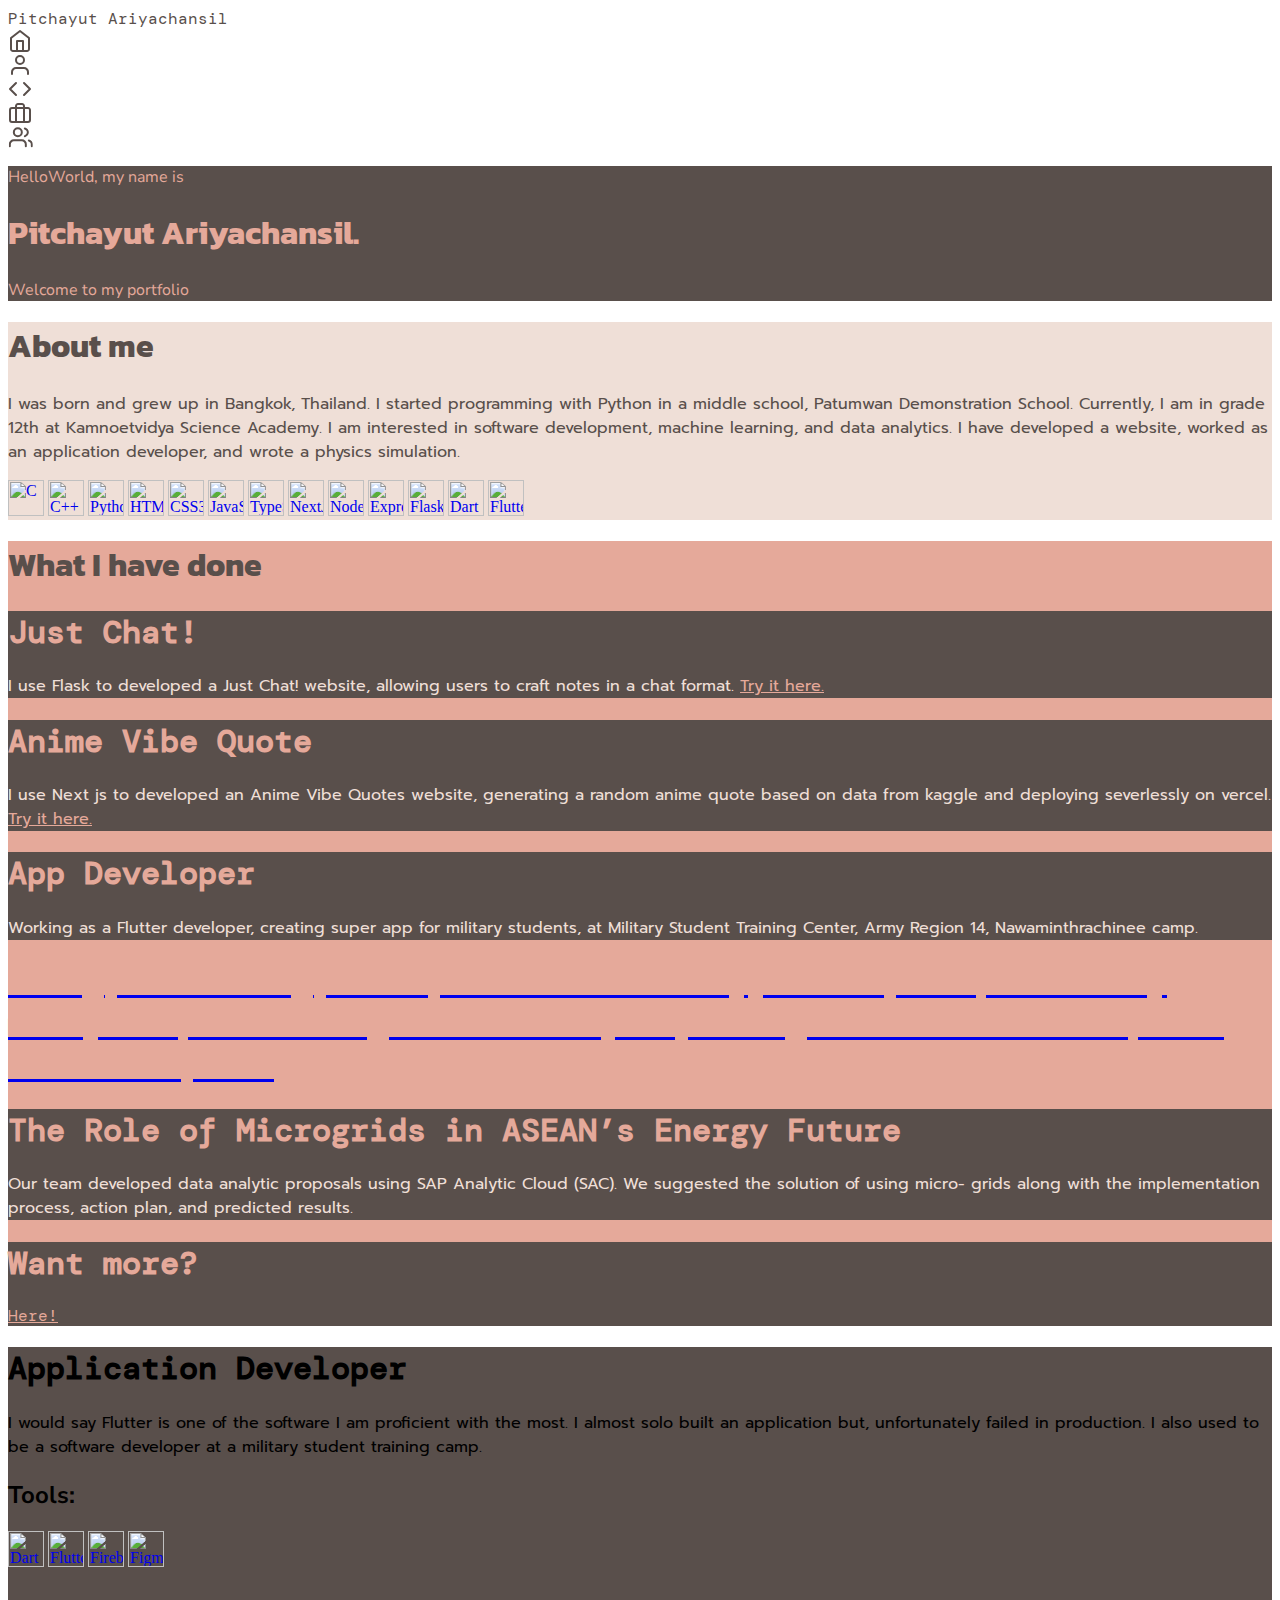
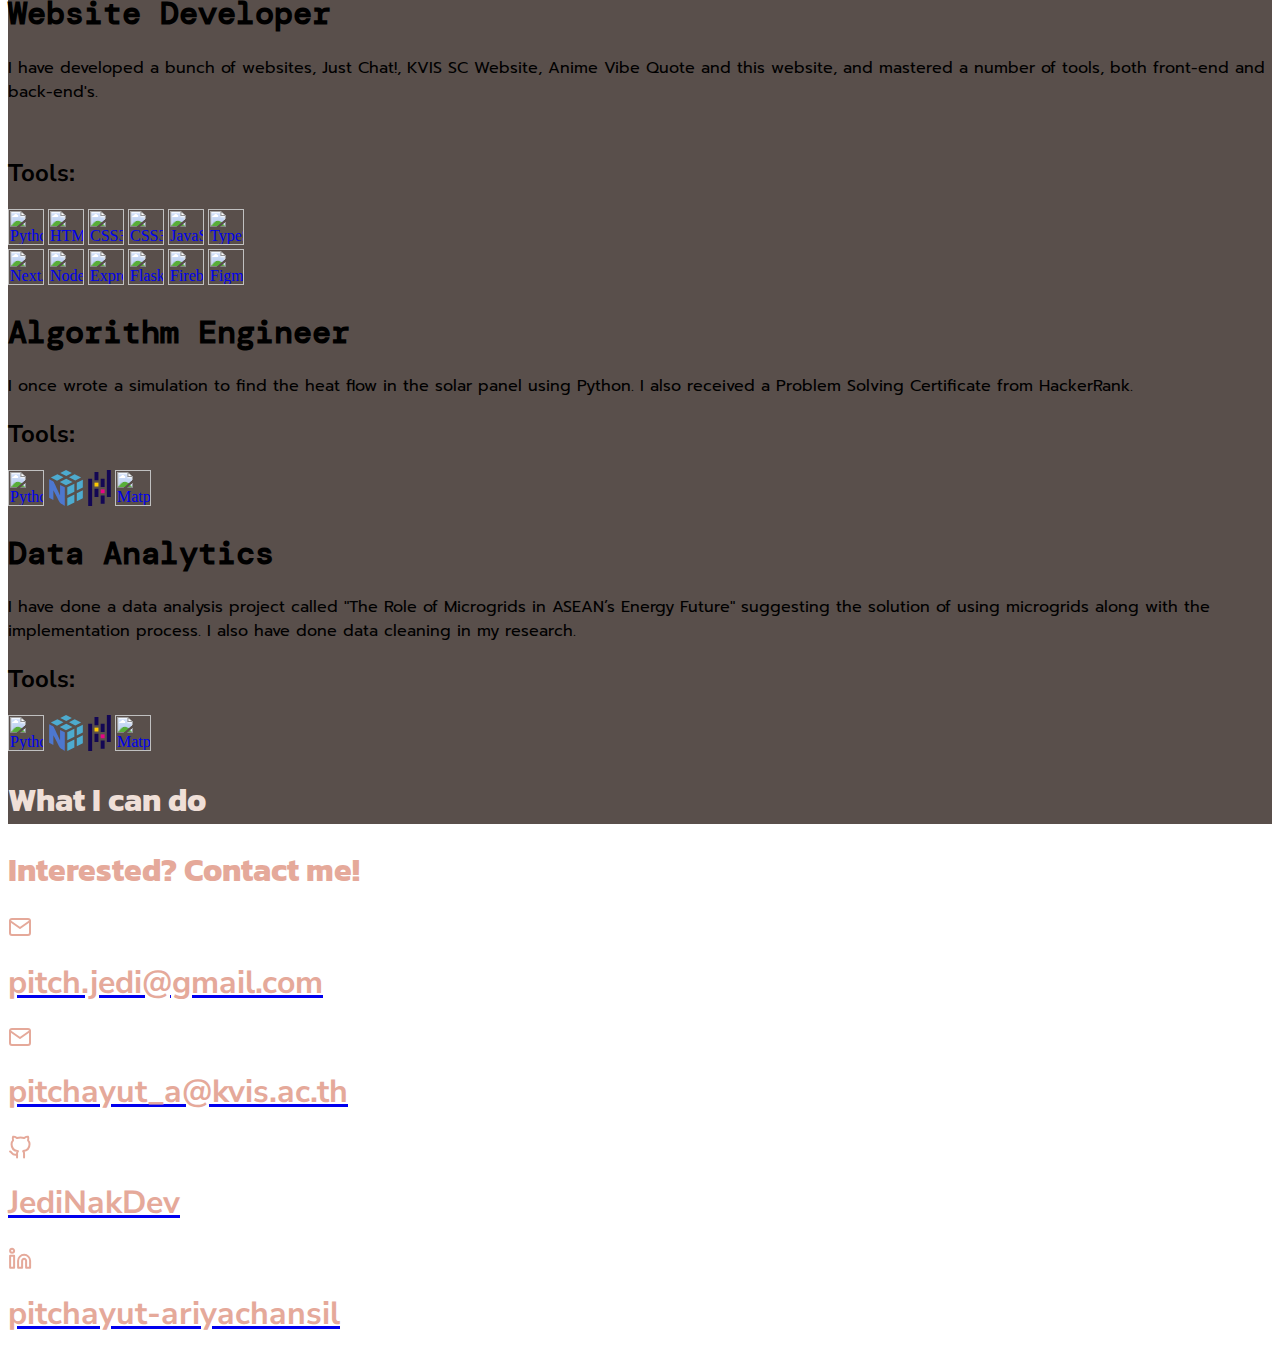
==== personal-website/index.html @ e21a5337 "Add Anime Vibe Quote website" ====
<html>
  <head>
    <meta charset="UTF-8" />
    <meta name="viewport" content="width=devide-width, initial-scale=1.0" />
    <link
      href="https://cdn.jsdelivr.net/npm/daisyui@2.6.0/dist/full.css"
      rel="stylesheet"
      type="text/css"
    />
    <script src="https://cdn.tailwindcss.com"></script>
    <link rel="preconnect" href="https://fonts.googleapis.com" />
    <link rel="preconnect" href="https://fonts.gstatic.com" crossorigin />
    <link
      href="https://fonts.googleapis.com/css2?family=DM+Mono&family=Kanit&family=Nunito+Sans:opsz@6..12&family=Prompt&display=swap"
      rel="stylesheet"
    />
    <style>
      .black {
        color: #594f4b;
      }

      .orange {
        color: #e5a99a;
      }

      .cream {
        color: #efdfd7;
      }

      .brown {
        color: #9d7058;
      }

      .lbrown {
        color: #c5977d;
      }

      .black-bg {
        background-color: #594f4b;
      }
      .cream-bg {
        background-color: #efdfd7;
      }

      .orange-bg {
        background-color: #e5a99a;
      }

      .brown-bg {
        background-color: #9d7058;
      }

      .lbrown-bg {
        background-color: #c5977d;
      }

      .font-dm-mono {
        font-family: "DM Mono", monospace;
        text-transform: none;
      }

      .font-kanit {
        font-family: "Kanit", sans-serif;
        text-transform: none;
      }

      .font-nunito-sans {
        font-family: "Nunito Sans", sans-serif;
        text-transform: none;
      }

      .font-prompt {
        font-family: "Prompt", sans-serif;
        text-transform: none;
      }
    </style>
    <title>Pitchayut Ariyachansil</title>
  </head>
  <body>
    <!-- Navbar -->
    <div class="navbar bg-white opacity-50 fixed z-50">
      <div class="flex-1">
        <a class="btn btn-ghost text-2xl sm:text-xl black font-dm-mono">
          Pitchayut Ariyachansil
        </a>
      </div>
      <div class="flex-none">
        <a class="btn btn-square btn-ghost" href="#home">
          <img src="public/svg/home.svg" alt="" />
        </a>
      </div>
      <div class="flex-none">
        <a class="btn btn-square btn-ghost" href="#about-me">
          <img src="public/svg/user.svg" alt="" />
        </a>
      </div>
      <div class="flex-none">
        <a class="btn btn-square btn-ghost" href="#what-i-have-done">
          <img src="public/svg/code.svg" alt="" />
        </a>
      </div>
      <div class="flex-none">
        <a class="btn btn-square btn-ghost" href="#what-i-can-do-for-you">
          <img src="public/svg/briefcase.svg" alt="" />
        </a>
      </div>
      <div class="flex-none">
        <a class="btn btn-square btn-ghost" href="#contact-me">
          <img src="public/svg/users.svg" alt="" />
        </a>
      </div>
    </div>

    <!-- Home -->
    <div
      class="w-full h-full black-bg flex justify-center items-center"
      id="home"
    >
      <div class="text-center flex flex-col items-start">
        <p class="text-3xl font-nunito-sans orange">HelloWorld, my name is</p>
        <h1 class="text-8xl font-kanit orange mb-4">Pitchayut Ariyachansil.</h1>
        <p class="text-3xl font-nunito-sans orange">Welcome to my portfolio</p>
      </div>
    </div>

    <!-- About me -->
    <div
      class="w-full h-full cream-bg flex justify-center items-center"
      id="about-me"
    >
      <div class="w-1/2"></div>
      <div class="text-center flex flex-col items-start w-1/2">
        <h1 class="text-8xl font-kanit black">About me</h1>
        <p class="text-lg font-prompt black text-justify mr-12 mb-4">
          I was born and grew up in Bangkok, Thailand. I started programming
          with Python in a middle school, Patumwan Demonstration School.
          Currently, I am in grade 12th at Kamnoetvidya Science Academy. I am
          interested in software development, machine learning, and data
          analytics. I have developed a website, worked as an application
          developer, and wrote a physics simulation.
        </p>
        <div class="flex">
          <!-- C -->
          <a
            href="https://docs.microsoft.com/en-us/cpp/?view=msvc-170"
            target="_blank"
            rel="noreferrer"
            class="mr-2"
            ><img
              src="https://raw.githubusercontent.com/danielcranney/readme-generator/main/public/icons/skills/c-colored.svg"
              width="36"
              height="36"
              alt="C"
          /></a>
          <!-- C++ -->
          <a
            href="https://docs.microsoft.com/en-us/cpp/?view=msvc-170"
            target="_blank"
            rel="noreferrer"
            class="mr-2"
            ><img
              src="https://raw.githubusercontent.com/danielcranney/readme-generator/main/public/icons/skills/cplusplus-colored.svg"
              width="36"
              height="36"
              alt="C++"
          /></a>
          <!-- Python -->
          <a
            href="https://www.python.org/"
            target="_blank"
            rel="noreferrer"
            class="mr-2"
            ><img
              src="https://raw.githubusercontent.com/danielcranney/readme-generator/main/public/icons/skills/python-colored.svg"
              width="36"
              height="36"
              alt="Python"
          /></a>
          <!-- HTML -->
          <a
            href="https://developer.mozilla.org/en-US/docs/Glossary/HTML5"
            target="_blank"
            rel="noreferrer"
            class="mr-2"
            ><img
              src="https://raw.githubusercontent.com/danielcranney/readme-generator/main/public/icons/skills/html5-colored.svg"
              width="36"
              height="36"
              alt="HTML5"
          /></a>
          <!-- CSS -->
          <a
            href="https://www.w3.org/TR/CSS/#css"
            target="_blank"
            rel="noreferrer"
            class="mr-2"
            ><img
              src="https://raw.githubusercontent.com/danielcranney/readme-generator/main/public/icons/skills/css3-colored.svg"
              width="36"
              height="36"
              alt="CSS3"
          /></a>
          <!-- Javascript -->
          <a
            href="https://developer.mozilla.org/en-US/docs/Web/JavaScript"
            target="_blank"
            rel="noreferrer"
            class="mr-2"
            ><img
              src="https://raw.githubusercontent.com/danielcranney/readme-generator/main/public/icons/skills/javascript.svg"
              width="36"
              height="36"
              alt="JavaScript"
          /></a>
          <!-- Typescript -->
          <a
            href="https://www.typescriptlang.org/"
            target="_blank"
            rel="noreferrer"
            class="mr-2"
            ><img
              src="https://raw.githubusercontent.com/danielcranney/readme-generator/main/public/icons/skills/typescript-colored.svg"
              width="36"
              height="36"
              alt="TypeScript"
          /></a>
          <!-- Next JS -->
          <a
            href="https://nextjs.org/docs"
            target="_blank"
            rel="noreferrer"
            class="mr-2"
            ><img
              src="https://raw.githubusercontent.com/danielcranney/readme-generator/main/public/icons/skills/nextjs-colored.svg"
              width="36"
              height="36"
              alt="NextJs"
          /></a>
          <!-- Node JS -->
          <a
            href="https://nodejs.org/en/"
            target="_blank"
            rel="noreferrer"
            class="mr-2"
            ><img
              src="https://raw.githubusercontent.com/danielcranney/readme-generator/main/public/icons/skills/nodejs-colored.svg"
              width="36"
              height="36"
              alt="NodeJS"
          /></a>
          <!-- Express -->
          <a
            href="https://expressjs.com/"
            target="_blank"
            rel="noreferrer"
            class="mr-2"
            ><img
              src="https://raw.githubusercontent.com/danielcranney/readme-generator/main/public/icons/skills/express-colored.svg"
              width="36"
              height="36"
              alt="Express"
          /></a>
          <!-- Flask -->
          <a
            href="https://flask.palletsprojects.com/en/2.0.x/"
            target="_blank"
            rel="noreferrer"
            class="mr-2"
            ><img
              src="https://raw.githubusercontent.com/danielcranney/readme-generator/main/public/icons/skills/flask-colored.svg"
              width="36"
              height="36"
              alt="Flask"
          /></a>
          <!-- Dart -->
          <a
            href="https://dart.dev/"
            target="_blank"
            rel="noreferrer"
            class="mr-2"
            ><img
              src="https://raw.githubusercontent.com/danielcranney/readme-generator/main/public/icons/skills/dart-colored.svg"
              width="36"
              height="36"
              alt="Dart"
          /></a>
          <!-- Flutter -->
          <a
            href="https://flutter.dev/"
            target="_blank"
            rel="noreferrer"
            class="mr-2"
            ><img
              src="https://raw.githubusercontent.com/danielcranney/readme-generator/main/public/icons/skills/flutter-colored.svg"
              width="36"
              height="36"
              alt="Flutter"
          /></a>
        </div>
      </div>
    </div>

    <!-- What I have done -->
    <div class="w-full h-full orange-bg flex flex-col" id="what-i-have-done">
      <h1 class="text-8xl font-kanit black ml-8 mt-14">What I have done</h1>
      <div
        class="w-full h-full p-16 grid grid-cols-3 gap-8 justify-center items-center"
      >
        <!-- Just Chat! -->
        <div
          class="h-full rounded-3xl black-bg flex flex-col items-center px-8"
        >
          <h1 class="text-center font-dm-mono text-4xl orange mt-8">
            Just Chat!
          </h1>
          <p class="text-based text-justify font-prompt mt-4 cream">
            I use Flask to developed a Just Chat! website, allowing users to
            craft notes in a chat format.
            <a
              href="http://justchat.pythonanywhere.com/"
              class="orange underline underline-offset-2"
              target="_blank"
              >Try it here.</a
            >
          </p>
        </div>
        <!--
        KVIS SC Website
        <div
          class="h-full rounded-3xl black-bg flex flex-col items-center px-8"
        >
          <h1 class="text-center font-dm-mono text-4xl orange mt-8">
            KVIS SC Website
          </h1>
          <p class="text-based text-justify font-prompt mt-4 cream">
            I use Express js to developed a KVIS SC website, providing event
            informations, news, useful links and allowing students to add a
            comment in comment box.
            <a
              href="https://github.com/JediNakDev/KvisStudentCommittee"
              class="orange underline underline-offset-2"
              target="_blank"
              >Find out more.</a
            >
          </p>
        </div>
        -->
        <div
          class="h-full rounded-3xl black-bg flex flex-col items-center px-8"
        >
          <h1 class="text-center font-dm-mono text-4xl orange mt-8">
            Anime Vibe Quote
          </h1>
          <p class="text-based text-justify font-prompt mt-4 cream">
            I use Next js to developed an Anime Vibe Quotes website, generating
            a random anime quote based on data from kaggle and deploying
            severlessly on vercel.
            <a
              href="https://anime-vibe-quotes.vercel.app/"
              class="orange underline underline-offset-2"
              target="_blank"
              >Try it here.</a
            >
          </p>
        </div>
        <!-- App Developer -->
        <div
          class="h-full rounded-3xl black-bg flex flex-col items-center px-8"
        >
          <h1 class="text-center font-dm-mono text-4xl orange mt-8">
            App Developer
          </h1>
          <p class="text-based text-justify font-prompt mt-4 cream">
            Working as a Flutter developer, creating super app for military
            students, at Military Student Training Center, Army Region 14,
            Nawaminthrachinee camp.
          </p>
        </div>
        <!-- Energy and exergy analysis with... -->
        <a
          href="https://iopscience.iop.org/article/10.1088/1742-6596/2653/1/012038/pdf"
          target="_blank"
          class="btn h-full rounded-3xl black-bg flex flex-col justify-center items-center px-8"
          id="researchbtn"
        >
          <h1 class="text-center font-dm-mono text-xl orange">
            Energy and exergy analysis with cost-efficiency comparison of
            modified phase change material (PCM) integrated with solar panel
            thermal system
          </h1>
        </a>
        <!-- The Role of Microgrids in ASEAN’s Energy Future -->
        <div
          class="h-full rounded-3xl black-bg flex flex-col items-center px-8"
        >
          <h1 class="text-center font-dm-mono text-2xl orange mt-8">
            The Role of Microgrids in ASEAN’s Energy Future
          </h1>
          <p class="text-based text-justify font-prompt mt-4 cream">
            Our team developed data analytic proposals using SAP Analytic Cloud
            (SAC). We suggested the solution of using micro- grids along with
            the implementation process, action plan, and predicted results.
          </p>
        </div>
        <!-- More... -->
        <div
          class="h-full rounded-3xl black-bg flex flex-col justify-center items-center px-8"
          id="morebtn"
        >
          <h1 class="text-center font-dm-mono text-4xl orange">Want more?</h1>
          <a
            class="btn btn-ghost text-center font-dm-mono text-2xl orange underline underline-offset-2"
            href="https://www.overleaf.com/project/651d923630bae4cd17b83c83"
            target="_blank"
            >Here!</a
          >
        </div>
        <!-- 
        Dialog
        <dialog
          class="w-3/4 m-auto cream-bg rounded-3xl p-8"
          id="researchmodal"
        >
          <button
            class="btn btn-ghost absolute top-4 right-4 black rounded-full"
            id="researchclose"
          >
            <svg
              xmlns="http://www.w3.org/2000/svg"
              class="h-6 w-6"
              fill="none"
              viewBox="0 0 24 24"
              stroke="currentColor"
            >
              <path
                stroke-linecap="round"
                stroke-linejoin="round"
                stroke-width="2"
                d="M6 18L18 6M6 6l12 12"
              />
            </svg>
          </button>
          <h1 class="text-6xl font-nunito-sans mt-12 orange black-bg mr-4">
            Energy and exergy analysis
          </h1>
          <h2 class="text-4xl font-nunito-sans black">
            with cost-efficiency comparison of modified phase change material
            (PCM) integrated with solar panel thermal system
          </h2>
          <ul class="mt-8">
            <li class="text-2xl font-prompt black">
              -> Oral presented at the 18th Siam Physics Congress (SPC2023)
            </li>
            <li class="text-2xl font-prompt black">
              -> Publish in the Journal of Physics: Conference Series (JPCS).
            </li>
          </ul>
          <p class="text-2xl text-justify font-prompt mr-6 black">
            This study explores the use of Phase Change Materials (PCM) in solar
            panels to improve their efficiency and cost-effectiveness. By
            integrating PCMs, temperature fluctuations are minimized, optimizing
            power generation. The research involves modeling, simulations, and
            energy analysis of various PCMs like Paraffin wax and Sodium acetate
            trihydrate. Temperature and light intensity data are collected in
            Rayong province, and numerical methods are used to determine
            temperature values of each layer. The study shows that
            PCM-integrated solar panels can generate up to 11.1% more power with
            increased cost-efficiency.
          </p>
        </dialog>

        Script
        <script>
          const researchbtn = document.getElementById("researchbtn");
          const researchclose = document.getElementById("researchclose");
          const researchmodal = document.getElementById("researchmodal");

          researchbtn.addEventListener("click", () => {
            researchmodal.showModal();
          });
          researchclose.addEventListener("click", () => {
            researchmodal.close();
          });
        </script>
        -->
      </div>
    </div>
    <!-- What I can do for you -->
    <div class="w-full h-full black-bg" id="what-i-can-do-for-you">
      <div class="w-full h-full grid grid-cols-2">
        <div class="w-full h-full grid grid-cols-2">
          <div class="pt-20">
            <h1 class="text-4xl font-dm-mono mx-4">Application Developer</h1>
            <p class="text-sm text-justify pt-4 font-prompt mx-4">
              I would say Flutter is one of the software I am proficient with
              the most. I almost solo built an application but, unfortunately
              failed in production. I also used to be a software developer at a
              military student training camp.
            </p>
            <h2 class="text-2xl pt-4 pb-2 font-nunito-sans mx-4">Tools:</h2>
            <div class="flex mx-4">
              <!-- Dart -->
              <a
                href="https://dart.dev/"
                target="_blank"
                rel="noreferrer"
                class="mr-2"
                ><img
                  src="https://raw.githubusercontent.com/danielcranney/readme-generator/main/public/icons/skills/dart-colored.svg"
                  width="36"
                  height="36"
                  alt="Dart"
              /></a>
              <!-- Flutter -->
              <a
                href="https://flutter.dev/"
                target="_blank"
                rel="noreferrer"
                class="mr-2"
                ><img
                  src="https://raw.githubusercontent.com/danielcranney/readme-generator/main/public/icons/skills/flutter-colored.svg"
                  width="36"
                  height="36"
                  alt="Flutter"
              /></a>
              <!-- Firebase -->
              <a
                href="https://firebase.google.com/"
                target="_blank"
                rel="noreferrer"
                class="mr-2"
                ><img
                  src="https://raw.githubusercontent.com/danielcranney/readme-generator/main/public/icons/skills/firebase-colored.svg"
                  width="36"
                  height="36"
                  alt="Firebase"
              /></a>
              <!-- Figma -->
              <a
                href="https://www.figma.com/"
                target="_blank"
                rel="noreferrer"
                class="mr-2"
                ><img
                  src="https://raw.githubusercontent.com/danielcranney/readme-generator/main/public/icons/skills/figma-colored.svg"
                  width="36"
                  height="36"
                  alt="Figma"
              /></a>
            </div>
          </div>
          <div class="pt-20">
            <h1 class="text-4xl font-dm-mono mx-4">Website Developer</h1>
            <p class="text-sm text-justify pt-4 font-prompt mx-4">
              I have developed a bunch of websites, Just Chat!, KVIS SC Website,
              Anime Vibe Quote and this website, and mastered a number of tools,
              both front-end and back-end's.
            </p>
            <br />
            <h2 class="text-2xl pt-4 pb-2 font-nunito-sans mx-4">Tools:</h2>
            <div class="flex mx-4">
              <!-- Python -->
              <a
                href="https://www.python.org/"
                target="_blank"
                rel="noreferrer"
                class="mr-2"
                ><img
                  src="https://raw.githubusercontent.com/danielcranney/readme-generator/main/public/icons/skills/python-colored.svg"
                  width="36"
                  height="36"
                  alt="Python"
              /></a>
              <!-- HTML -->
              <a
                href="https://developer.mozilla.org/en-US/docs/Glossary/HTML5"
                target="_blank"
                rel="noreferrer"
                class="mr-2"
                ><img
                  src="https://raw.githubusercontent.com/danielcranney/readme-generator/main/public/icons/skills/html5-colored.svg"
                  width="36"
                  height="36"
                  alt="HTML5"
              /></a>
              <!-- CSS -->
              <a
                href="https://www.w3.org/TR/CSS/#css"
                target="_blank"
                rel="noreferrer"
                class="mr-2"
                ><img
                  src="https://raw.githubusercontent.com/danielcranney/readme-generator/main/public/icons/skills/css3-colored.svg"
                  width="36"
                  height="36"
                  alt="CSS3"
              /></a>
              <a
                href="https://www.w3.org/TR/CSS/#css"
                target="_blank"
                rel="noreferrer"
                class="mr-2"
                ><img
                  src="https://raw.githubusercontent.com/danielcranney/readme-generator/main/public/icons/skills/tailwindcss-colored.svg"
                  width="36"
                  height="36"
                  alt="CSS3"
              /></a>
              <!-- Javascript -->
              <a
                href="https://developer.mozilla.org/en-US/docs/Web/JavaScript"
                target="_blank"
                rel="noreferrer"
                class="mr-2"
                ><img
                  src="https://raw.githubusercontent.com/danielcranney/readme-generator/main/public/icons/skills/javascript-colored.svg"
                  width="36"
                  height="36"
                  alt="JavaScript"
              /></a>
              <!-- Typescript -->
              <a
                href="https://www.typescriptlang.org/"
                target="_blank"
                rel="noreferrer"
                class="mr-2"
                ><img
                  src="https://raw.githubusercontent.com/danielcranney/readme-generator/main/public/icons/skills/typescript-colored.svg"
                  width="36"
                  height="36"
                  alt="TypeScript"
              /></a>
            </div>
            <div class="flex mx-4 mt-2">
              <!-- Next JS -->
              <a
                href="https://nextjs.org/docs"
                target="_blank"
                rel="noreferrer"
                class="mr-2"
                ><img
                  src="https://raw.githubusercontent.com/danielcranney/readme-generator/main/public/icons/skills/nextjs-colored-dark.svg"
                  width="36"
                  height="36"
                  alt="NextJs"
              /></a>
              <!-- Node JS -->
              <a
                href="https://nodejs.org/en/"
                target="_blank"
                rel="noreferrer"
                class="mr-2"
                ><img
                  src="https://raw.githubusercontent.com/danielcranney/readme-generator/main/public/icons/skills/nodejs-colored.svg"
                  width="36"
                  height="36"
                  alt="NodeJS"
              /></a>
              <!-- Express -->
              <a
                href="https://expressjs.com/"
                target="_blank"
                rel="noreferrer"
                class="mr-2"
                ><img
                  src="https://raw.githubusercontent.com/danielcranney/readme-generator/main/public/icons/skills/express-colored-dark.svg"
                  width="36"
                  height="36"
                  alt="Express"
              /></a>
              <!-- Flask -->
              <a
                href="https://flask.palletsprojects.com/en/2.0.x/"
                target="_blank"
                rel="noreferrer"
                class="mr-2"
                ><img
                  src="https://raw.githubusercontent.com/danielcranney/readme-generator/main/public/icons/skills/flask-colored-dark.svg"
                  width="36"
                  height="36"
                  alt="Flask"
              /></a>
              <!-- Firebase -->
              <a
                href="https://firebase.google.com/"
                target="_blank"
                rel="noreferrer"
                class="mr-2"
                ><img
                  src="https://raw.githubusercontent.com/danielcranney/readme-generator/main/public/icons/skills/firebase-colored.svg"
                  width="36"
                  height="36"
                  alt="Firebase"
              /></a>
              <!-- Figma -->
              <a
                href="https://www.figma.com/"
                target="_blank"
                rel="noreferrer"
                class="mr-2"
                ><img
                  src="https://raw.githubusercontent.com/danielcranney/readme-generator/main/public/icons/skills/figma-colored.svg"
                  width="36"
                  height="36"
                  alt="Figma"
              /></a>
            </div>
          </div>
          <div>
            <h1 class="text-4xl font-dm-mono mx-4">Algorithm Engineer</h1>
            <p class="text-sm text-justify pt-4 font-prompt mx-4">
              I once wrote a simulation to find the heat flow in the solar panel
              using Python. I also received a Problem Solving Certificate from
              HackerRank.
            </p>
            <h2 class="text-2xl pt-4 pb-2 font-nunito-sans mx-4">Tools:</h2>
            <div class="flex mx-4">
              <!-- Python -->
              <a
                href="https://www.python.org/"
                target="_blank"
                rel="noreferrer"
                class="mr-2"
                ><img
                  src="https://raw.githubusercontent.com/danielcranney/readme-generator/main/public/icons/skills/python-colored.svg"
                  width="36"
                  height="36"
                  alt="Python"
              /></a>
              <!-- NumPy -->
              <a
                href="https://numpy.org/doc/stable/"
                target="_blank"
                rel="noreferrer"
                class="mr-2"
                ><img
                  src="public/svg/numpy.svg"
                  width="36"
                  height="36"
                  alt="NumPy"
              /></a>
              <!-- Pandas -->
              <a
                href="https://pandas.pydata.org/docs/"
                target="_blank"
                rel="noreferrer"
                class="ml-1 mr-3"
                ><img
                  src="public/svg/pandas.svg"
                  width="23"
                  height="36"
                  alt="Pandas"
              /></a>
              <!-- Matplotlib -->
              <a
                href="https://matplotlib.org/stable/index.html"
                target="_blank"
                rel="noreferrer"
                class="mr-2"
                ><img
                  src="https://upload.wikimedia.org/wikipedia/commons/8/84/Matplotlib_icon.svg"
                  width="36"
                  height="36"
                  alt="Matplotlib"
              /></a>
            </div>
          </div>
          <div>
            <h1 class="text-4xl font-dm-mono mx-4">Data Analytics</h1>
            <p class="text-sm text-justify pt-4 font-prompt mx-4">
              I have done a data analysis project called "The Role of Microgrids
              in ASEAN’s Energy Future" suggesting the solution of using
              microgrids along with the implementation process. I also have done
              data cleaning in my research.
            </p>
            <h2 class="text-2xl pt-4 pb-2 font-nunito-sans mx-4">Tools:</h2>
            <div class="flex mx-4">
              <!-- Python -->
              <a
                href="https://www.python.org/"
                target="_blank"
                rel="noreferrer"
                class="mr-2"
                ><img
                  src="https://raw.githubusercontent.com/danielcranney/readme-generator/main/public/icons/skills/python-colored.svg"
                  width="36"
                  height="36"
                  alt="Python"
              /></a>
              <!-- NumPy -->
              <a
                href="https://numpy.org/doc/stable/"
                target="_blank"
                rel="noreferrer"
                class="mr-2"
                ><img
                  src="public/svg/numpy.svg"
                  width="36"
                  height="36"
                  alt="NumPy"
              /></a>
              <!-- Pandas -->
              <a
                href="https://pandas.pydata.org/docs/"
                target="_blank"
                rel="noreferrer"
                class="ml-1 mr-3"
                ><img
                  src="public/svg/pandas.svg"
                  width="23"
                  height="36"
                  alt="Pandas"
              /></a>
              <!-- Matplotlib -->
              <a
                href="https://matplotlib.org/stable/index.html"
                target="_blank"
                rel="noreferrer"
                class="mr-2"
                ><img
                  src="https://upload.wikimedia.org/wikipedia/commons/8/84/Matplotlib_icon.svg"
                  width="36"
                  height="36"
                  alt="Matplotlib"
              /></a>
            </div>
          </div>
        </div>
        <h1 class="text-8xl font-kanit cream mt-14">What I can do</h1>
      </div>
    </div>
    <!-- Contact me -->
    <div class="w-full bg-black flex flex-col items-center" id="contact-me">
      <h1 class="text-8xl font-kanit orange mb-8 mt-4">
        Interested? Contact me!
      </h1>
      <!-- <form
        class="form-control flex justify-center items-center w-full m-4 mt-14"
      >
        <div class="flex w-4/5">
          <input
            type="text"
            class="input input-bordered w-4/5 black-bg font-nunito-sans text-xl cream"
            placeholder="Name"
          />
          <div class="w-6"></div>
          <input
            type="email"
            class="input input-bordered w-4/5 black-bg font-nunito-sans text-xl cream"
            placeholder="Email"
          />
        </div>

        <input
          type="text"
          class="input input-bordered w-4/5 m-4 black-bg font-nunito-sans text-xl cream"
          placeholder="Subject"
        />

        <textarea
          name=""
          id=""
          cols="30"
          rows="5"
          class="textarea textarea-bordered w-4/5 black-bg font-nunito-sans text-xl cream"
          placeholder="Message"
        ></textarea>
        <button
          type="submit"
          class="w-1/5 black-bg font-nunito-sans text-xl orange mt-4"
        >
          <h1 class="black-bg p-4 rounded-3xl hover:bg-black">Send Message</h1>
        </button>
      </form>
      <h1
        class="w-4/5 text-center text-8xl black font-prompt flex justify-center items-center mt-6"
      >
        <div class="absolute w-4/5 h-4 black-bg z-0 rounded-full"></div>
        <div class="orange-bg px-4 z-10">OR</div>
      </h1> -->
      <div
        class="grid grid-cols-4 justify-center items-center w-full h-full mb-8"
      >
        <a
          class="btn btn-square btn-ghost w-full flex justify-start items-center px-4"
          href="mailto:pitch.jedi@gmail.com"
        >
          <img
            src="public/svg/mail-orange.svg"
            alt=""
            class="mx-2 w-10 svg-orange"
          />
          <h1 class="font-nunito-sans text-2xl orange my-2">
            pitch.jedi@gmail.com
          </h1>
        </a>
        <a
          class="btn btn-square btn-ghost w-full flex justify-start items-center px-4"
          href="mailto:pitchayut_a@kvis.ac.th"
        >
          <img src="public/svg/mail-orange.svg" alt="" class="mx-2 w-10" />
          <h1 class="font-nunito-sans text-2xl orange my-2">
            pitchayut_a@kvis.ac.th
          </h1>
        </a>

        <a
          class="btn btn-square btn-ghost w-full flex justify-start items-center px-4"
          href="https://github.com/JediNakDev"
        >
          <img src="public/svg/github-orange.svg" alt="" class="mx-2 w-10" />
          <h1 class="font-nunito-sans text-2xl orange my-2">JediNakDev</h1>
        </a>

        <a
          class="btn btn-square btn-ghost w-full flex justify-start items-center px-4"
          href="https://www.linkedin.com/in/pitchayut-ariyachansil/"
        >
          <img src="public/svg/linkedin-orange.svg" alt="" class="mx-2 w-10" />
          <h1 class="font-nunito-sans text-2xl orange my-2">
            pitchayut-ariyachansil
          </h1>
        </a>
      </div>
    </div>
  </body>
</html>
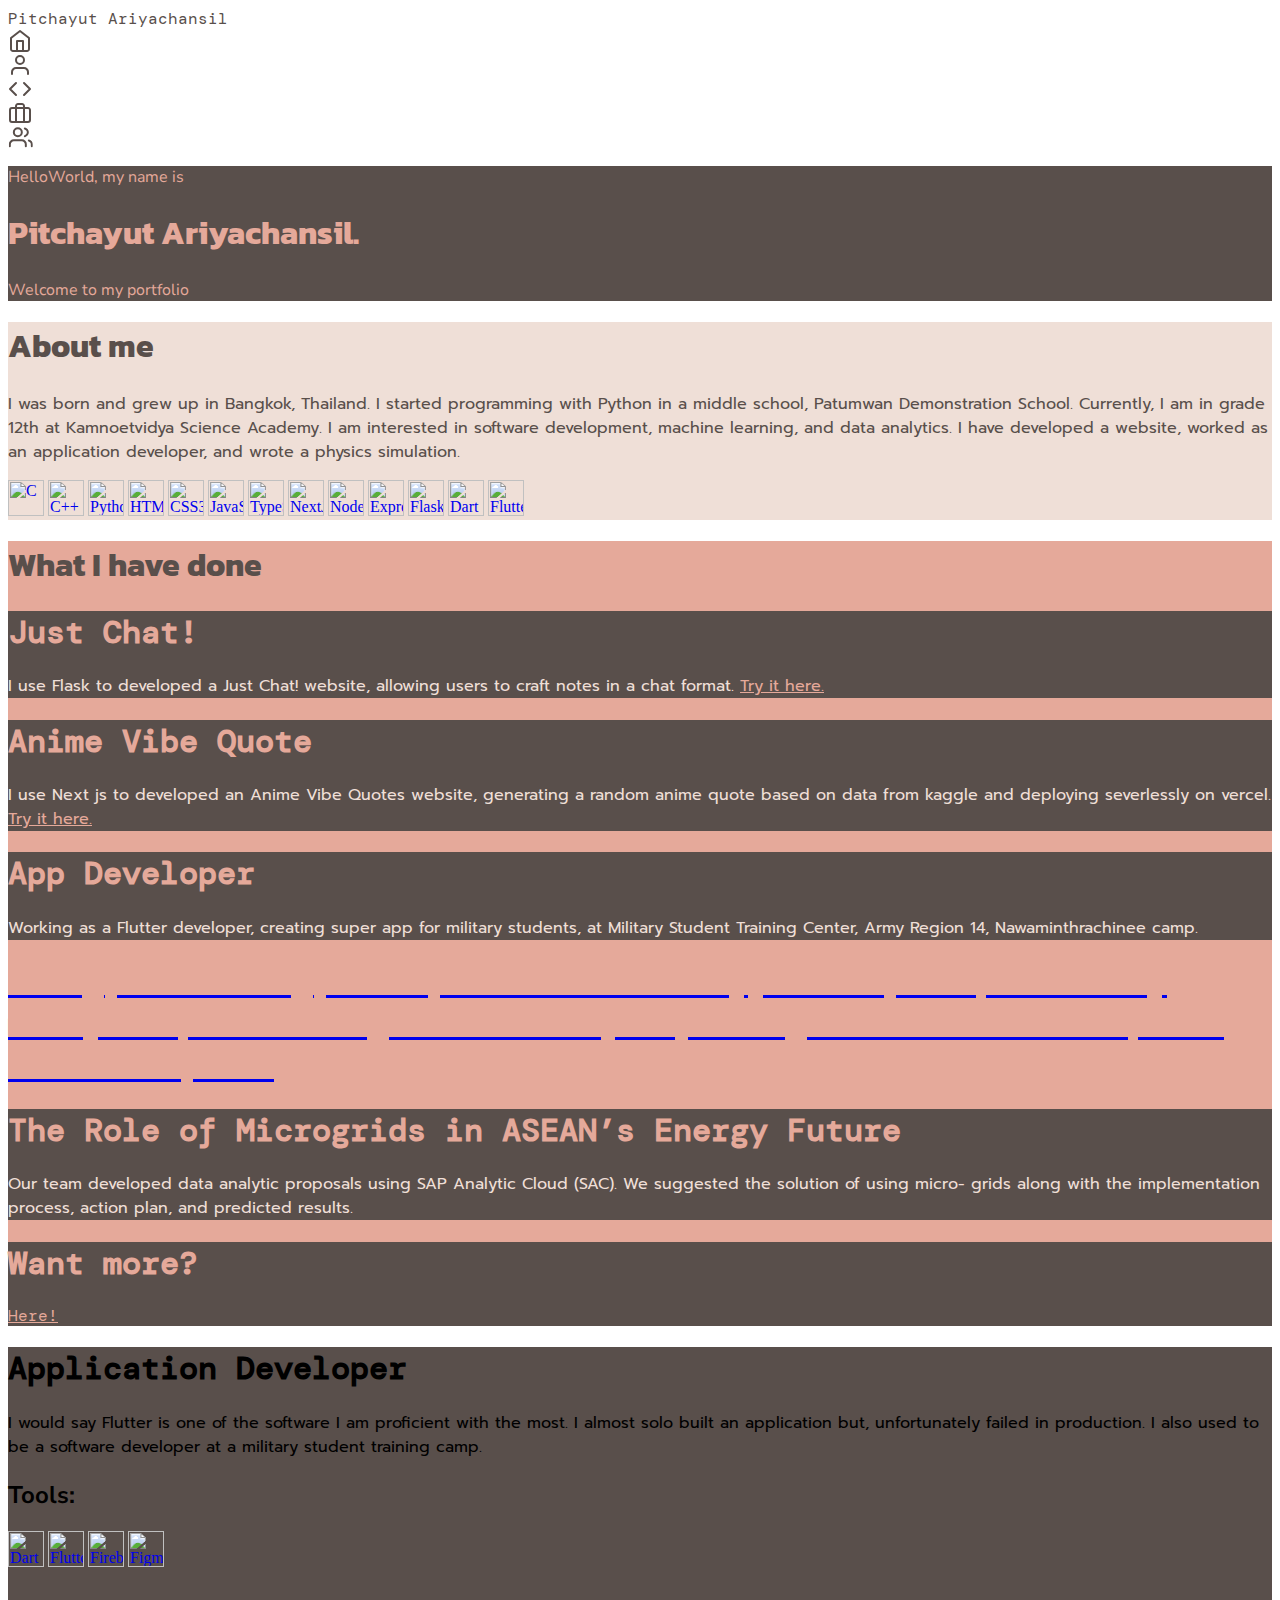
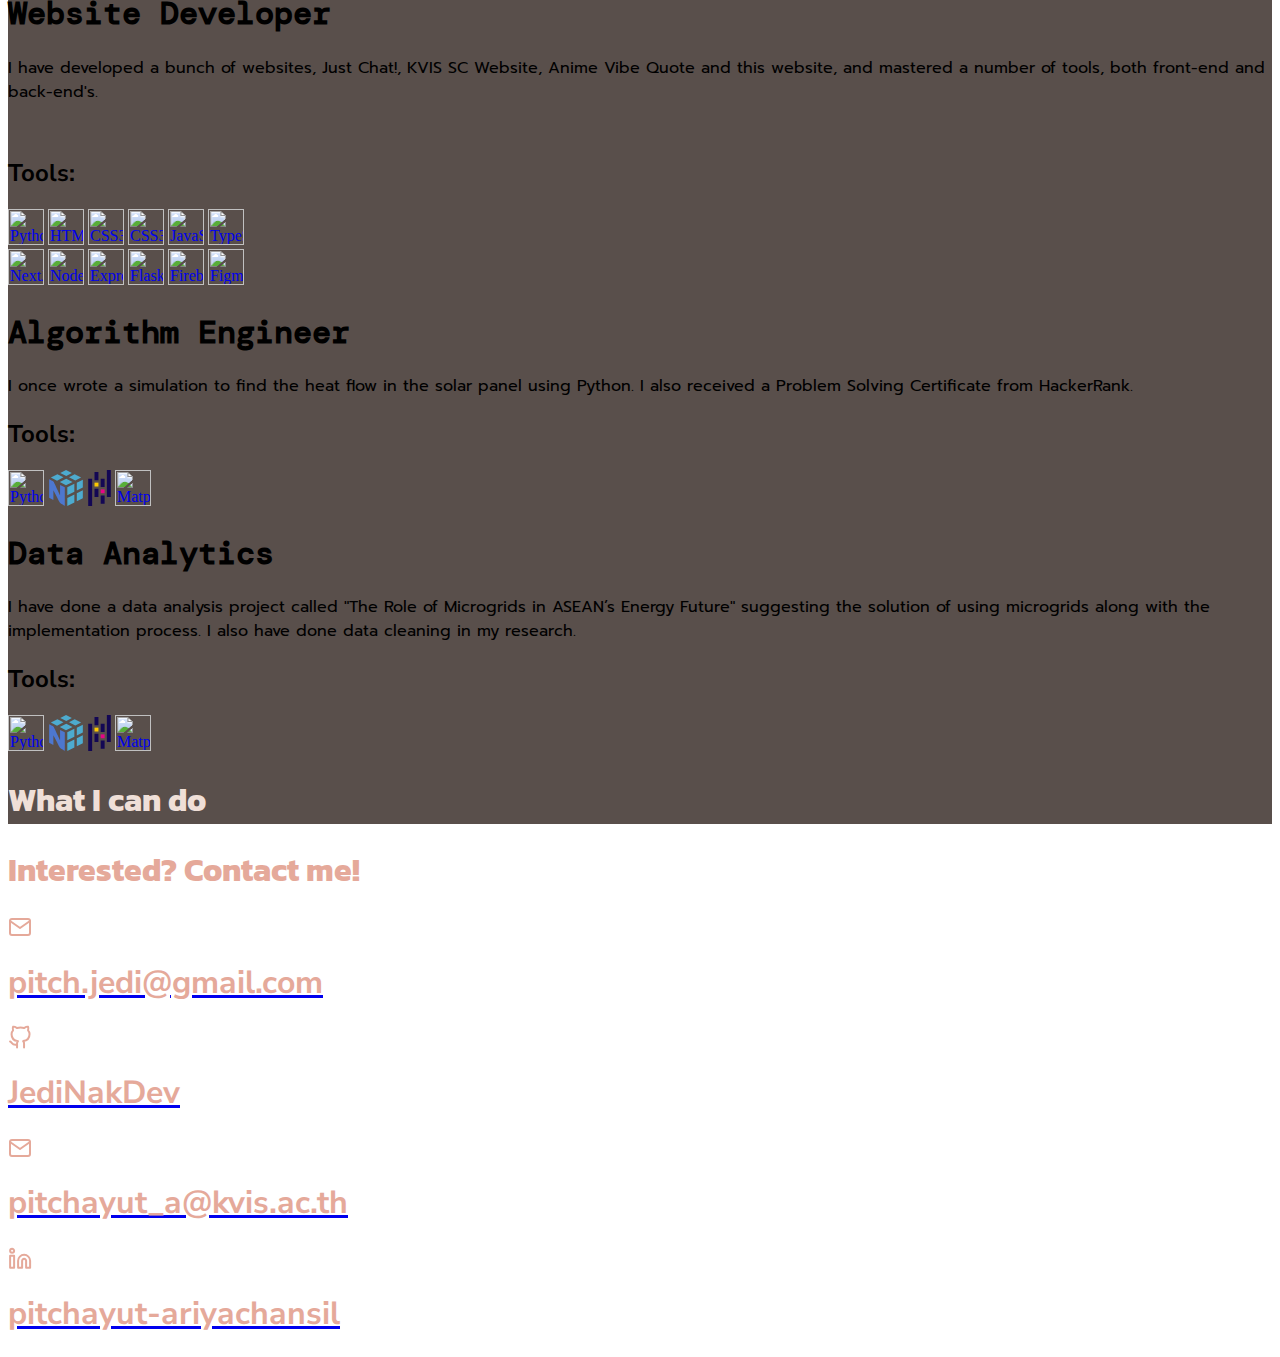
==== commit 9c630f63: "Edit Contact me" ====
--- a/personal-website/index.html
+++ b/personal-website/index.html
@@ -830,10 +830,11 @@
       </div>
     </div>
     <!-- Contact me -->
-    <div class="w-full bg-black flex flex-col items-center" id="contact-me">
-      <h1 class="text-8xl font-kanit orange mb-8 mt-4">
-        Interested? Contact me!
-      </h1>
+    <div
+      class="w-full h-full bg-black flex flex-col items-center relative"
+      id="contact-me"
+    >
+      <h1 class="text-8xl font-kanit orange mt-40">Interested? Contact me!</h1>
       <!-- <form
         class="form-control flex justify-center items-center w-full m-4 mt-14"
       >
@@ -878,11 +879,9 @@
         <div class="absolute w-4/5 h-4 black-bg z-0 rounded-full"></div>
         <div class="orange-bg px-4 z-10">OR</div>
       </h1> -->
-      <div
-        class="grid grid-cols-4 justify-center items-center w-full h-full mb-8"
-      >
+      <div class="grid grid-cols-2 justify-center items-center w-full h-full">
         <a
-          class="btn btn-square btn-ghost w-full flex justify-start items-center px-4"
+          class="btn btn-square btn-ghost w-full flex justify-center items-center px-4"
           href="mailto:pitch.jedi@gmail.com"
         >
           <img
@@ -894,8 +893,17 @@
             pitch.jedi@gmail.com
           </h1>
         </a>
+
         <a
-          class="btn btn-square btn-ghost w-full flex justify-start items-center px-4"
+          class="btn btn-square btn-ghost w-full justify-center items-center px-4"
+          href="https://github.com/JediNakDev"
+        >
+          <img src="public/svg/github-orange.svg" alt="" class="mx-2 w-10" />
+          <h1 class="font-nunito-sans text-2xl orange my-2">JediNakDev</h1>
+        </a>
+
+        <a
+          class="btn btn-square btn-ghost w-full flex justify-center items-center px-4"
           href="mailto:pitchayut_a@kvis.ac.th"
         >
           <img src="public/svg/mail-orange.svg" alt="" class="mx-2 w-10" />
@@ -905,15 +913,7 @@
         </a>
 
         <a
-          class="btn btn-square btn-ghost w-full flex justify-start items-center px-4"
-          href="https://github.com/JediNakDev"
-        >
-          <img src="public/svg/github-orange.svg" alt="" class="mx-2 w-10" />
-          <h1 class="font-nunito-sans text-2xl orange my-2">JediNakDev</h1>
-        </a>
-
-        <a
-          class="btn btn-square btn-ghost w-full flex justify-start items-center px-4"
+          class="btn btn-square btn-ghost w-full flex justify-center items-center px-4"
           href="https://www.linkedin.com/in/pitchayut-ariyachansil/"
         >
           <img src="public/svg/linkedin-orange.svg" alt="" class="mx-2 w-10" />
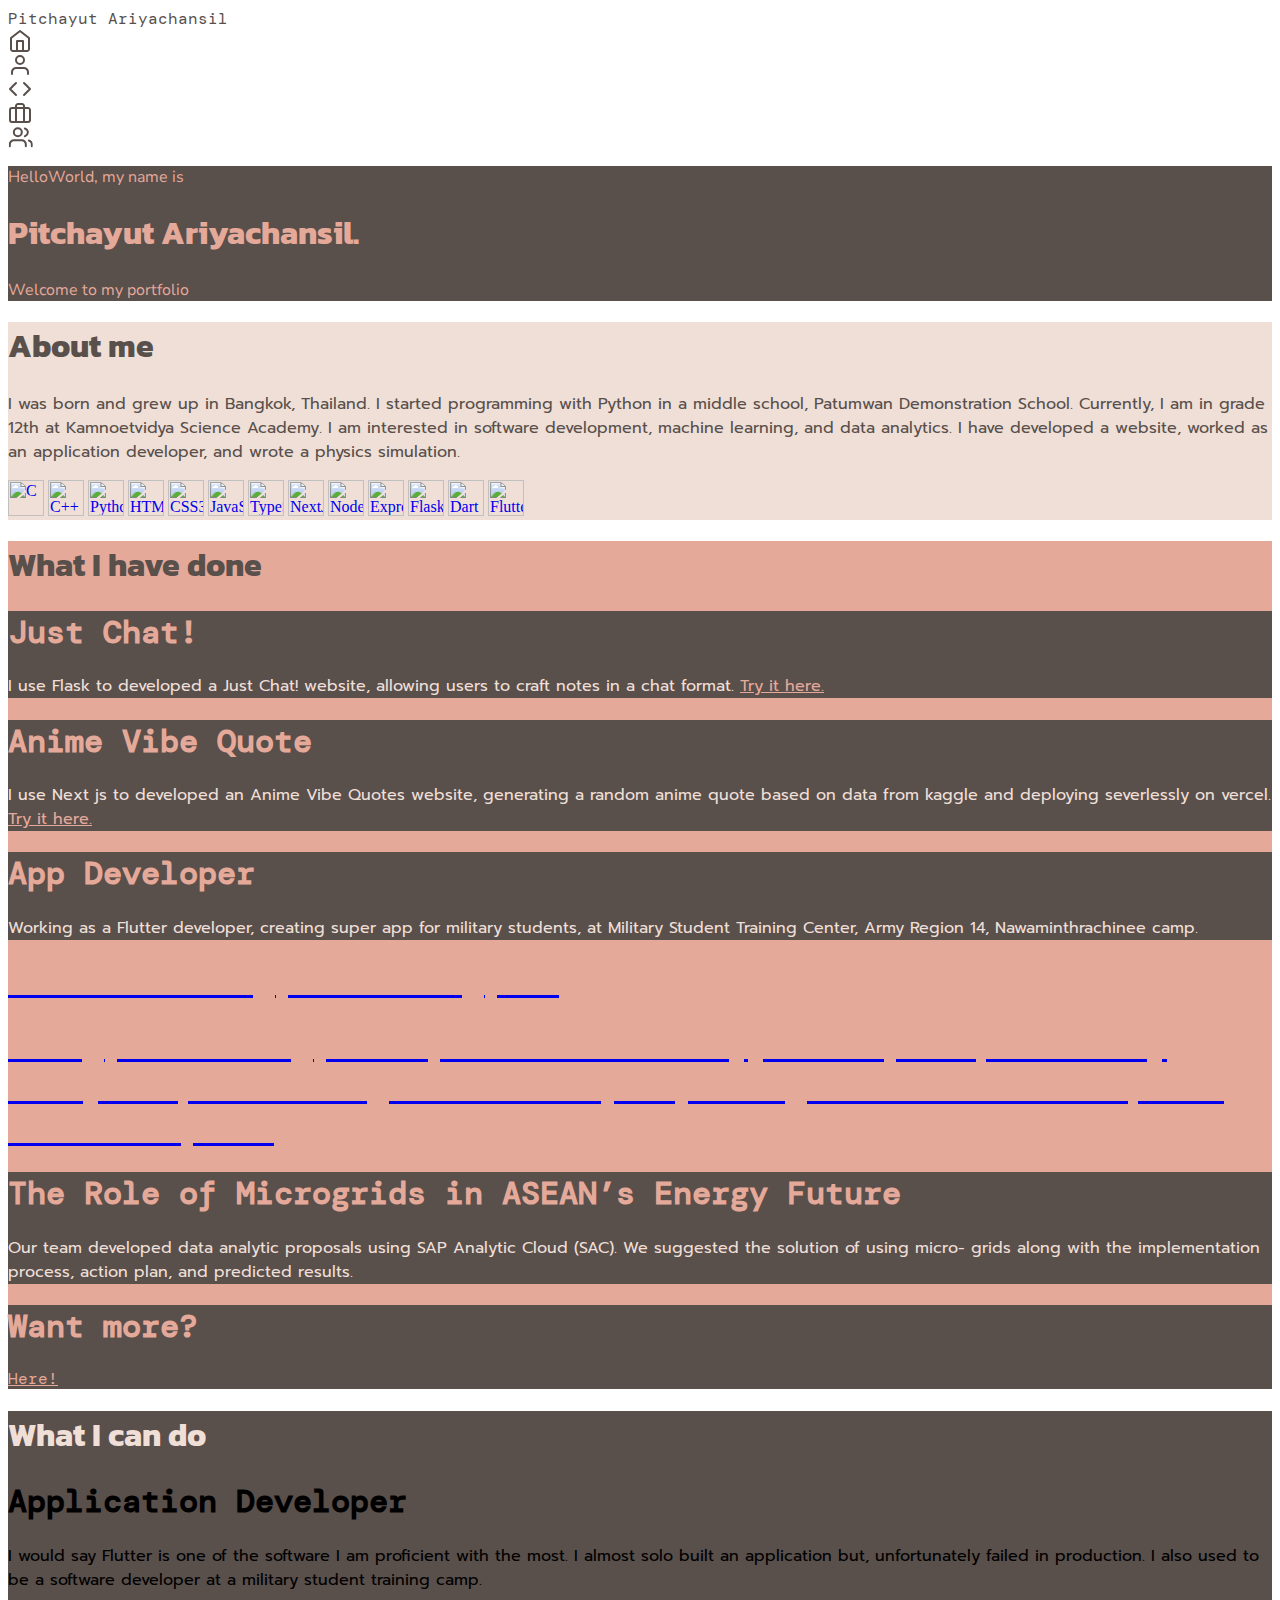
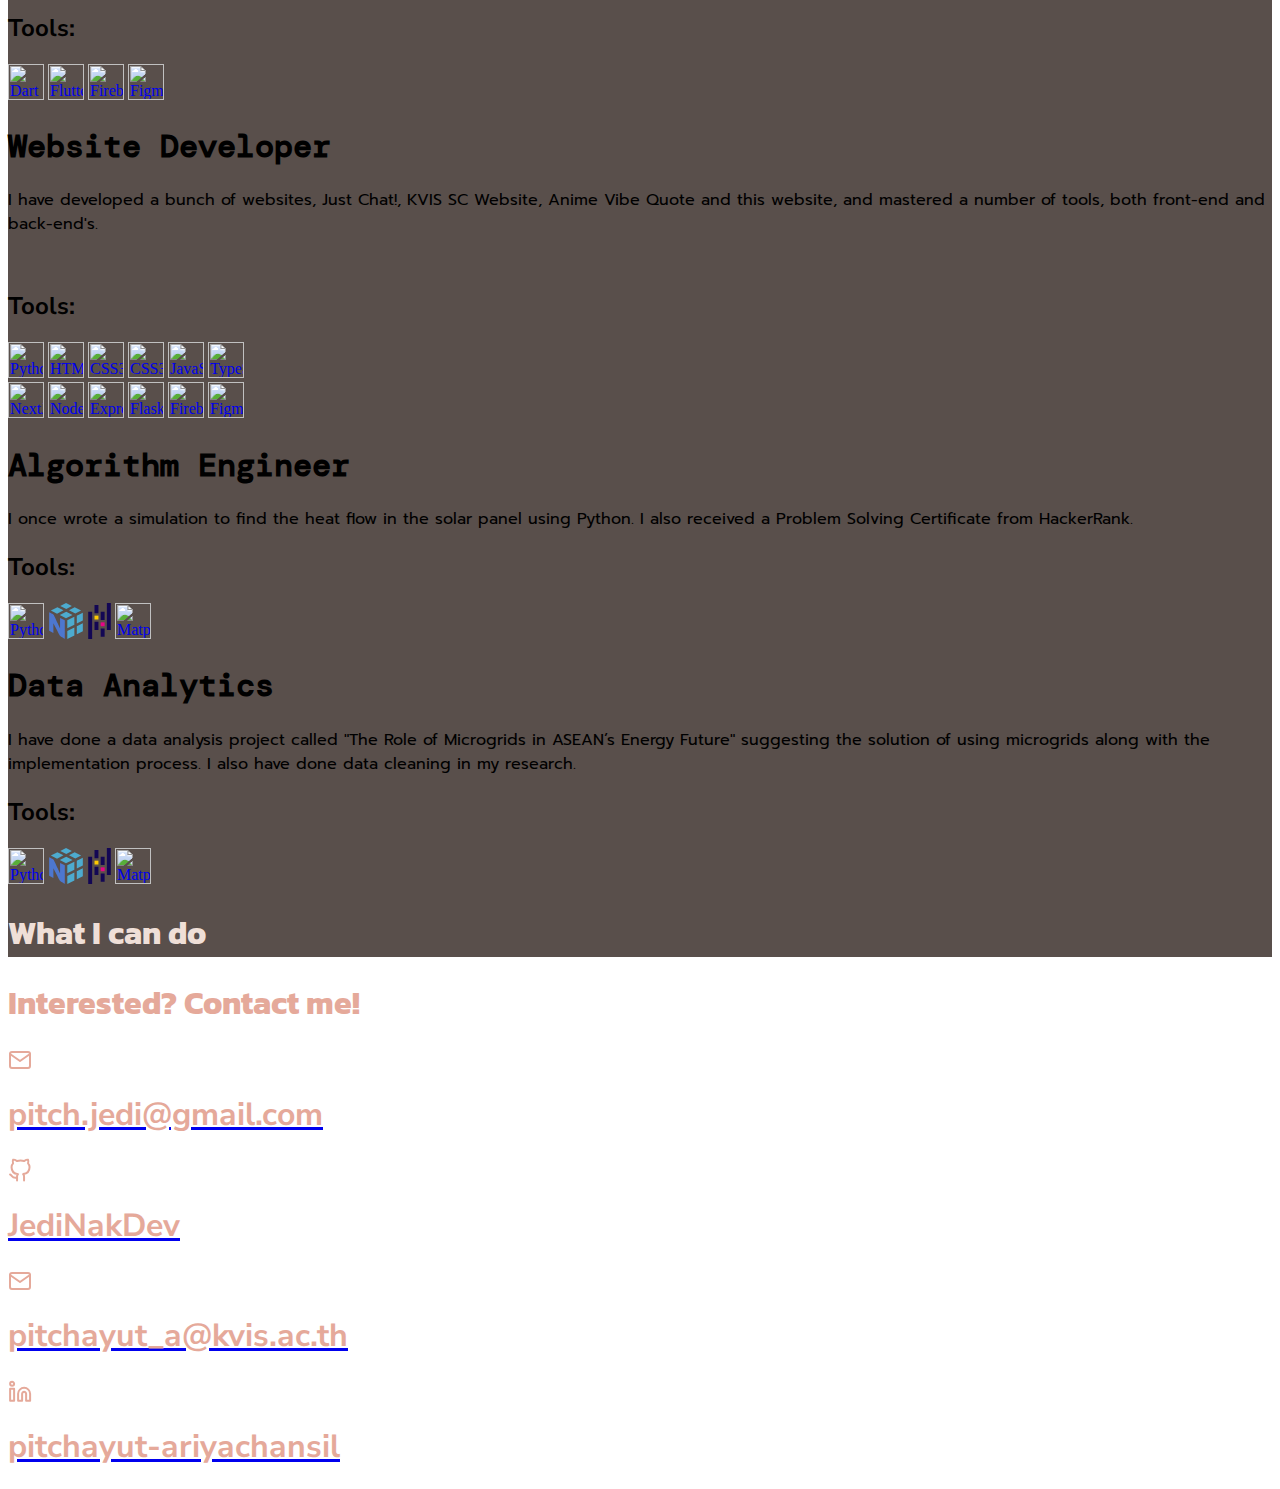
==== commit 2f3f97b0: "Responsive" ====
--- a/personal-website/index.html
+++ b/personal-website/index.html
@@ -80,31 +80,31 @@
     <!-- Navbar -->
     <div class="navbar bg-white opacity-50 fixed z-50">
       <div class="flex-1">
-        <a class="btn btn-ghost text-2xl sm:text-xl black font-dm-mono">
+        <a class="btn btn-ghost text-lg md:text-2xl black font-dm-mono">
           Pitchayut Ariyachansil
         </a>
       </div>
-      <div class="flex-none">
+      <div class="flex-none hidden sm:block">
         <a class="btn btn-square btn-ghost" href="#home">
           <img src="public/svg/home.svg" alt="" />
         </a>
       </div>
-      <div class="flex-none">
+      <div class="flex-none hidden sm:block">
         <a class="btn btn-square btn-ghost" href="#about-me">
           <img src="public/svg/user.svg" alt="" />
         </a>
       </div>
-      <div class="flex-none">
+      <div class="flex-none hidden sm:block">
         <a class="btn btn-square btn-ghost" href="#what-i-have-done">
           <img src="public/svg/code.svg" alt="" />
         </a>
       </div>
-      <div class="flex-none">
+      <div class="flex-none hidden sm:block">
         <a class="btn btn-square btn-ghost" href="#what-i-can-do-for-you">
           <img src="public/svg/briefcase.svg" alt="" />
         </a>
       </div>
-      <div class="flex-none">
+      <div class="flex-none hidden sm:block">
         <a class="btn btn-square btn-ghost" href="#contact-me">
           <img src="public/svg/users.svg" alt="" />
         </a>
@@ -117,9 +117,15 @@
       id="home"
     >
       <div class="text-center flex flex-col items-start">
-        <p class="text-3xl font-nunito-sans orange">HelloWorld, my name is</p>
-        <h1 class="text-8xl font-kanit orange mb-4">Pitchayut Ariyachansil.</h1>
-        <p class="text-3xl font-nunito-sans orange">Welcome to my portfolio</p>
+        <p class="text-lg md:text-2xl lg:text-3xl font-nunito-sans orange">
+          HelloWorld, my name is
+        </p>
+        <h1 class="text-3xl md:text-5xl lg:text-8xl font-kanit orange mb-4">
+          Pitchayut Ariyachansil.
+        </h1>
+        <p class="text-lg md:text-2xl lg:text-3xl font-nunito-sans orange">
+          Welcome to my portfolio
+        </p>
       </div>
     </div>
 
@@ -128,10 +134,14 @@
       class="w-full h-full cream-bg flex justify-center items-center"
       id="about-me"
     >
-      <div class="w-1/2"></div>
-      <div class="text-center flex flex-col items-start w-1/2">
-        <h1 class="text-8xl font-kanit black">About me</h1>
-        <p class="text-lg font-prompt black text-justify mr-12 mb-4">
+      <div class="w-1/2 hidden md:flex"></div>
+      <div class="text-center flex flex-col items-start w-full px-4 md:px-0">
+        <h1 class="text-4xl md:text-5xl lg:text-8xl font-kanit black">
+          About me
+        </h1>
+        <p
+          class="text-xs md:text-based lg:text-lg font-prompt black text-justify mr-12 mb-4"
+        >
           I was born and grew up in Bangkok, Thailand. I started programming
           with Python in a middle school, Patumwan Demonstration School.
           Currently, I am in grade 12th at Kamnoetvidya Science Academy. I am
@@ -139,7 +149,7 @@
           analytics. I have developed a website, worked as an application
           developer, and wrote a physics simulation.
         </p>
-        <div class="flex">
+        <div class="grid grid-cols-7 gap-1 lg:flex">
           <!-- C -->
           <a
             href="https://docs.microsoft.com/en-us/cpp/?view=msvc-170"
@@ -302,20 +312,24 @@
 
     <!-- What I have done -->
     <div class="w-full h-full orange-bg flex flex-col" id="what-i-have-done">
-      <h1 class="text-8xl font-kanit black ml-8 mt-14">What I have done</h1>
+      <h1 class="text-3xl md:text-5xl lg:text-8xl font-kanit black ml-8 mt-14">
+        What I have done
+      </h1>
       <div
-        class="w-full h-full p-16 grid grid-cols-3 gap-8 justify-center items-center"
+        class="w-full h-full p-16 grid grid-cols-2 md:grid-cols-3 gap-8 justify-center items-center"
       >
         <!-- Just Chat! -->
         <div
           class="h-full rounded-3xl black-bg flex flex-col items-center px-8"
         >
-          <h1 class="text-center font-dm-mono text-4xl orange mt-8">
+          <h1 class="text-center font-dm-mono text-2xl lg:text-4xl orange mt-8">
             Just Chat!
           </h1>
-          <p class="text-based text-justify font-prompt mt-4 cream">
-            I use Flask to developed a Just Chat! website, allowing users to
-            craft notes in a chat format.
+          <p class="text-sm md:text-based text-justify font-prompt mt-4 cream">
+            <span class="hidden lg:inline">
+              I use Flask to developed a Just Chat! website, allowing users to
+              craft notes in a chat format.
+            </span>
             <a
               href="http://justchat.pythonanywhere.com/"
               class="orange underline underline-offset-2"
@@ -329,10 +343,10 @@
         <div
           class="h-full rounded-3xl black-bg flex flex-col items-center px-8"
         >
-          <h1 class="text-center font-dm-mono text-4xl orange mt-8">
+          <h1 class="text-center font-dm-mono text-2xl lg:text-4xl orange mt-8">
             KVIS SC Website
           </h1>
-          <p class="text-based text-justify font-prompt mt-4 cream">
+          <p class="text-sm md:text-based text-justify font-prompt mt-4 cream hidden lg:block">
             I use Express js to developed a KVIS SC website, providing event
             informations, news, useful links and allowing students to add a
             comment in comment box.
@@ -348,13 +362,15 @@
         <div
           class="h-full rounded-3xl black-bg flex flex-col items-center px-8"
         >
-          <h1 class="text-center font-dm-mono text-4xl orange mt-8">
+          <h1 class="text-center font-dm-mono text-2xl lg:text-4xl orange mt-8">
             Anime Vibe Quote
           </h1>
-          <p class="text-based text-justify font-prompt mt-4 cream">
-            I use Next js to developed an Anime Vibe Quotes website, generating
-            a random anime quote based on data from kaggle and deploying
-            severlessly on vercel.
+          <p class="text-sm md:text-based text-justify font-prompt mt-4 cream">
+            <span class="hidden lg:inline"
+              >I use Next js to developed an Anime Vibe Quotes website,
+              generating a random anime quote based on data from kaggle and
+              deploying severlessly on vercel.</span
+            >
             <a
               href="https://anime-vibe-quotes.vercel.app/"
               class="orange underline underline-offset-2"
@@ -367,10 +383,12 @@
         <div
           class="h-full rounded-3xl black-bg flex flex-col items-center px-8"
         >
-          <h1 class="text-center font-dm-mono text-4xl orange mt-8">
+          <h1 class="text-center font-dm-mono text-2xl lg:text-4xl orange mt-8">
             App Developer
           </h1>
-          <p class="text-based text-justify font-prompt mt-4 cream">
+          <p
+            class="text-sm md:text-based text-justify font-prompt mt-4 cream hidden lg:block"
+          >
             Working as a Flutter developer, creating super app for military
             students, at Military Student Training Center, Army Region 14,
             Nawaminthrachinee camp.
@@ -380,10 +398,15 @@
         <a
           href="https://iopscience.iop.org/article/10.1088/1742-6596/2653/1/012038/pdf"
           target="_blank"
-          class="btn h-full rounded-3xl black-bg flex flex-col justify-center items-center px-8"
+          class="h-full rounded-3xl black-bg hover:bg-black flex flex-col justify-center items-center px-8"
           id="researchbtn"
         >
-          <h1 class="text-center font-dm-mono text-xl orange">
+          <h1
+            class="text-center font-dm-mono text-2xl orange mt-8 block lg:hidden"
+          >
+            Research Energy and exergy...
+          </h1>
+          <h1 class="text-center font-dm-mono text-xl orange hidden lg:block">
             Energy and exergy analysis with cost-efficiency comparison of
             modified phase change material (PCM) integrated with solar panel
             thermal system
@@ -393,10 +416,14 @@
         <div
           class="h-full rounded-3xl black-bg flex flex-col items-center px-8"
         >
-          <h1 class="text-center font-dm-mono text-2xl orange mt-8">
+          <h1
+            class="text-center font-dm-mono text-lg md:text-xl lg:text-2xl orange mt-8"
+          >
             The Role of Microgrids in ASEAN’s Energy Future
           </h1>
-          <p class="text-based text-justify font-prompt mt-4 cream">
+          <p
+            class="text-sm md:text-based text-justify font-prompt mt-4 cream hidden lg:block"
+          >
             Our team developed data analytic proposals using SAP Analytic Cloud
             (SAC). We suggested the solution of using micro- grids along with
             the implementation process, action plan, and predicted results.
@@ -407,9 +434,11 @@
           class="h-full rounded-3xl black-bg flex flex-col justify-center items-center px-8"
           id="morebtn"
         >
-          <h1 class="text-center font-dm-mono text-4xl orange">Want more?</h1>
-          <a
-            class="btn btn-ghost text-center font-dm-mono text-2xl orange underline underline-offset-2"
+          <h1 class="text-center font-dm-mono text-2xl lg:text-4xl orange">
+            Want more?
+          </h1>
+          <a
+            class="btn btn-ghost text-center font-dm-mono text-lg md:text-xl lg:text-2xl orange underline underline-offset-2"
             href="https://www.overleaf.com/project/651d923630bae4cd17b83c83"
             target="_blank"
             >Here!</a
@@ -443,19 +472,19 @@
           <h1 class="text-6xl font-nunito-sans mt-12 orange black-bg mr-4">
             Energy and exergy analysis
           </h1>
-          <h2 class="text-4xl font-nunito-sans black">
+          <h2 class="text-2xl lg:text-4xl font-nunito-sans black">
             with cost-efficiency comparison of modified phase change material
             (PCM) integrated with solar panel thermal system
           </h2>
           <ul class="mt-8">
-            <li class="text-2xl font-prompt black">
+            <li class="text-lg md:text-xl lg:text-2xl font-prompt black">
               -> Oral presented at the 18th Siam Physics Congress (SPC2023)
             </li>
-            <li class="text-2xl font-prompt black">
+            <li class="text-lg md:text-xl lg:text-2xl font-prompt black">
               -> Publish in the Journal of Physics: Conference Series (JPCS).
             </li>
           </ul>
-          <p class="text-2xl text-justify font-prompt mr-6 black">
+          <p class="text-lg md:text-xl lg:text-2xl text-justify font-prompt mr-6 black">
             This study explores the use of Phase Change Materials (PCM) in solar
             panels to improve their efficiency and cost-effectiveness. By
             integrating PCMs, temperature fluctuations are minimized, optimizing
@@ -487,17 +516,30 @@
     </div>
     <!-- What I can do for you -->
     <div class="w-full h-full black-bg" id="what-i-can-do-for-you">
-      <div class="w-full h-full grid grid-cols-2">
-        <div class="w-full h-full grid grid-cols-2">
+      <div class="w-full h-full md:grid md:grid-cols-2">
+        <h1
+          class="text-4xl md:text-5xl lg:text-8xl font-kanit cream pt-14 pl-4 bolck md:hidden"
+        >
+          What I can do
+        </h1>
+        <div class="w-full md:h-full grid grid-cols-2">
           <div class="pt-20">
-            <h1 class="text-4xl font-dm-mono mx-4">Application Developer</h1>
-            <p class="text-sm text-justify pt-4 font-prompt mx-4">
+            <h1 class="text-2xl lg:text-4xl font-dm-mono mx-4">
+              Application Developer
+            </h1>
+            <p
+              class="text-sm text-justify pt-4 font-prompt mx-4 hidden lg:block"
+            >
               I would say Flutter is one of the software I am proficient with
               the most. I almost solo built an application but, unfortunately
               failed in production. I also used to be a software developer at a
               military student training camp.
             </p>
-            <h2 class="text-2xl pt-4 pb-2 font-nunito-sans mx-4">Tools:</h2>
+            <h2
+              class="text-lg md:text-xl lg:text-2xl pt-4 pb-2 font-nunito-sans mx-4"
+            >
+              Tools:
+            </h2>
             <div class="flex mx-4">
               <!-- Dart -->
               <a
@@ -550,15 +592,23 @@
             </div>
           </div>
           <div class="pt-20">
-            <h1 class="text-4xl font-dm-mono mx-4">Website Developer</h1>
-            <p class="text-sm text-justify pt-4 font-prompt mx-4">
+            <h1 class="text-2xl lg:text-4xl font-dm-mono mx-4">
+              Website Developer
+            </h1>
+            <p
+              class="text-sm text-justify pt-4 font-prompt mx-4 hidden lg:block"
+            >
               I have developed a bunch of websites, Just Chat!, KVIS SC Website,
               Anime Vibe Quote and this website, and mastered a number of tools,
               both front-end and back-end's.
             </p>
             <br />
-            <h2 class="text-2xl pt-4 pb-2 font-nunito-sans mx-4">Tools:</h2>
-            <div class="flex mx-4">
+            <h2
+              class="text-lg md:text-xl lg:text-2xl pt-4 pb-2 font-nunito-sans mx-4"
+            >
+              Tools:
+            </h2>
+            <div class="grid grid-cols-3 gap-1 md:flex mx-4">
               <!-- Python -->
               <a
                 href="https://www.python.org/"
@@ -631,7 +681,7 @@
                   alt="TypeScript"
               /></a>
             </div>
-            <div class="flex mx-4 mt-2">
+            <div class="grid grid-cols-3 gap-1 md:flexflex mx-4 mt-2">
               <!-- Next JS -->
               <a
                 href="https://nextjs.org/docs"
@@ -707,13 +757,21 @@
             </div>
           </div>
           <div>
-            <h1 class="text-4xl font-dm-mono mx-4">Algorithm Engineer</h1>
-            <p class="text-sm text-justify pt-4 font-prompt mx-4">
+            <h1 class="text-2xl lg:text-4xl font-dm-mono mx-4">
+              Algorithm Engineer
+            </h1>
+            <p
+              class="text-sm text-justify pt-4 font-prompt mx-4 hidden lg:block"
+            >
               I once wrote a simulation to find the heat flow in the solar panel
               using Python. I also received a Problem Solving Certificate from
               HackerRank.
             </p>
-            <h2 class="text-2xl pt-4 pb-2 font-nunito-sans mx-4">Tools:</h2>
+            <h2
+              class="text-lg md:text-xl lg:text-2xl pt-4 pb-2 font-nunito-sans mx-4"
+            >
+              Tools:
+            </h2>
             <div class="flex mx-4">
               <!-- Python -->
               <a
@@ -766,14 +824,22 @@
             </div>
           </div>
           <div>
-            <h1 class="text-4xl font-dm-mono mx-4">Data Analytics</h1>
-            <p class="text-sm text-justify pt-4 font-prompt mx-4">
+            <h1 class="text-2xl lg:text-4xl font-dm-mono mx-4">
+              Data Analytics
+            </h1>
+            <p
+              class="text-sm text-justify pt-4 font-prompt mx-4 hidden lg:block"
+            >
               I have done a data analysis project called "The Role of Microgrids
               in ASEAN’s Energy Future" suggesting the solution of using
               microgrids along with the implementation process. I also have done
               data cleaning in my research.
             </p>
-            <h2 class="text-2xl pt-4 pb-2 font-nunito-sans mx-4">Tools:</h2>
+            <h2
+              class="text-lg md:text-xl lg:text-2xl pt-4 pb-2 font-nunito-sans mx-4"
+            >
+              Tools:
+            </h2>
             <div class="flex mx-4">
               <!-- Python -->
               <a
@@ -826,7 +892,11 @@
             </div>
           </div>
         </div>
-        <h1 class="text-8xl font-kanit cream mt-14">What I can do</h1>
+        <h1
+          class="text-3xl md:text-5xl lg:text-8xl font-kanit cream mt-14 hidden md:block"
+        >
+          What I can do
+        </h1>
       </div>
     </div>
     <!-- Contact me -->
@@ -834,7 +904,9 @@
       class="w-full h-full bg-black flex flex-col items-center relative"
       id="contact-me"
     >
-      <h1 class="text-8xl font-kanit orange mt-40">Interested? Contact me!</h1>
+      <h1 class="text-3xl md:text-5xl lg:text-8xl font-kanit orange mt-40">
+        Interested? Contact me!
+      </h1>
       <!-- <form
         class="form-control flex justify-center items-center w-full m-4 mt-14"
       >
@@ -874,7 +946,7 @@
         </button>
       </form>
       <h1
-        class="w-4/5 text-center text-8xl black font-prompt flex justify-center items-center mt-6"
+        class="w-4/5 text-center text-3xl md:text-5xl lg:text-8xl black font-prompt flex justify-center items-center mt-6"
       >
         <div class="absolute w-4/5 h-4 black-bg z-0 rounded-full"></div>
         <div class="orange-bg px-4 z-10">OR</div>
@@ -889,7 +961,9 @@
             alt=""
             class="mx-2 w-10 svg-orange"
           />
-          <h1 class="font-nunito-sans text-2xl orange my-2">
+          <h1
+            class="font-nunito-sans text-lg md:text-xl lg:text-2xl orange my-2"
+          >
             pitch.jedi@gmail.com
           </h1>
         </a>
@@ -899,7 +973,11 @@
           href="https://github.com/JediNakDev"
         >
           <img src="public/svg/github-orange.svg" alt="" class="mx-2 w-10" />
-          <h1 class="font-nunito-sans text-2xl orange my-2">JediNakDev</h1>
+          <h1
+            class="font-nunito-sans text-lg md:text-xl lg:text-2xl orange my-2"
+          >
+            JediNakDev
+          </h1>
         </a>
 
         <a
@@ -907,7 +985,9 @@
           href="mailto:pitchayut_a@kvis.ac.th"
         >
           <img src="public/svg/mail-orange.svg" alt="" class="mx-2 w-10" />
-          <h1 class="font-nunito-sans text-2xl orange my-2">
+          <h1
+            class="font-nunito-sans text-lg md:text-xl lg:text-2xl orange my-2"
+          >
             pitchayut_a@kvis.ac.th
           </h1>
         </a>
@@ -917,7 +997,9 @@
           href="https://www.linkedin.com/in/pitchayut-ariyachansil/"
         >
           <img src="public/svg/linkedin-orange.svg" alt="" class="mx-2 w-10" />
-          <h1 class="font-nunito-sans text-2xl orange my-2">
+          <h1
+            class="font-nunito-sans text-lg md:text-xl lg:text-2xl orange my-2"
+          >
             pitchayut-ariyachansil
           </h1>
         </a>
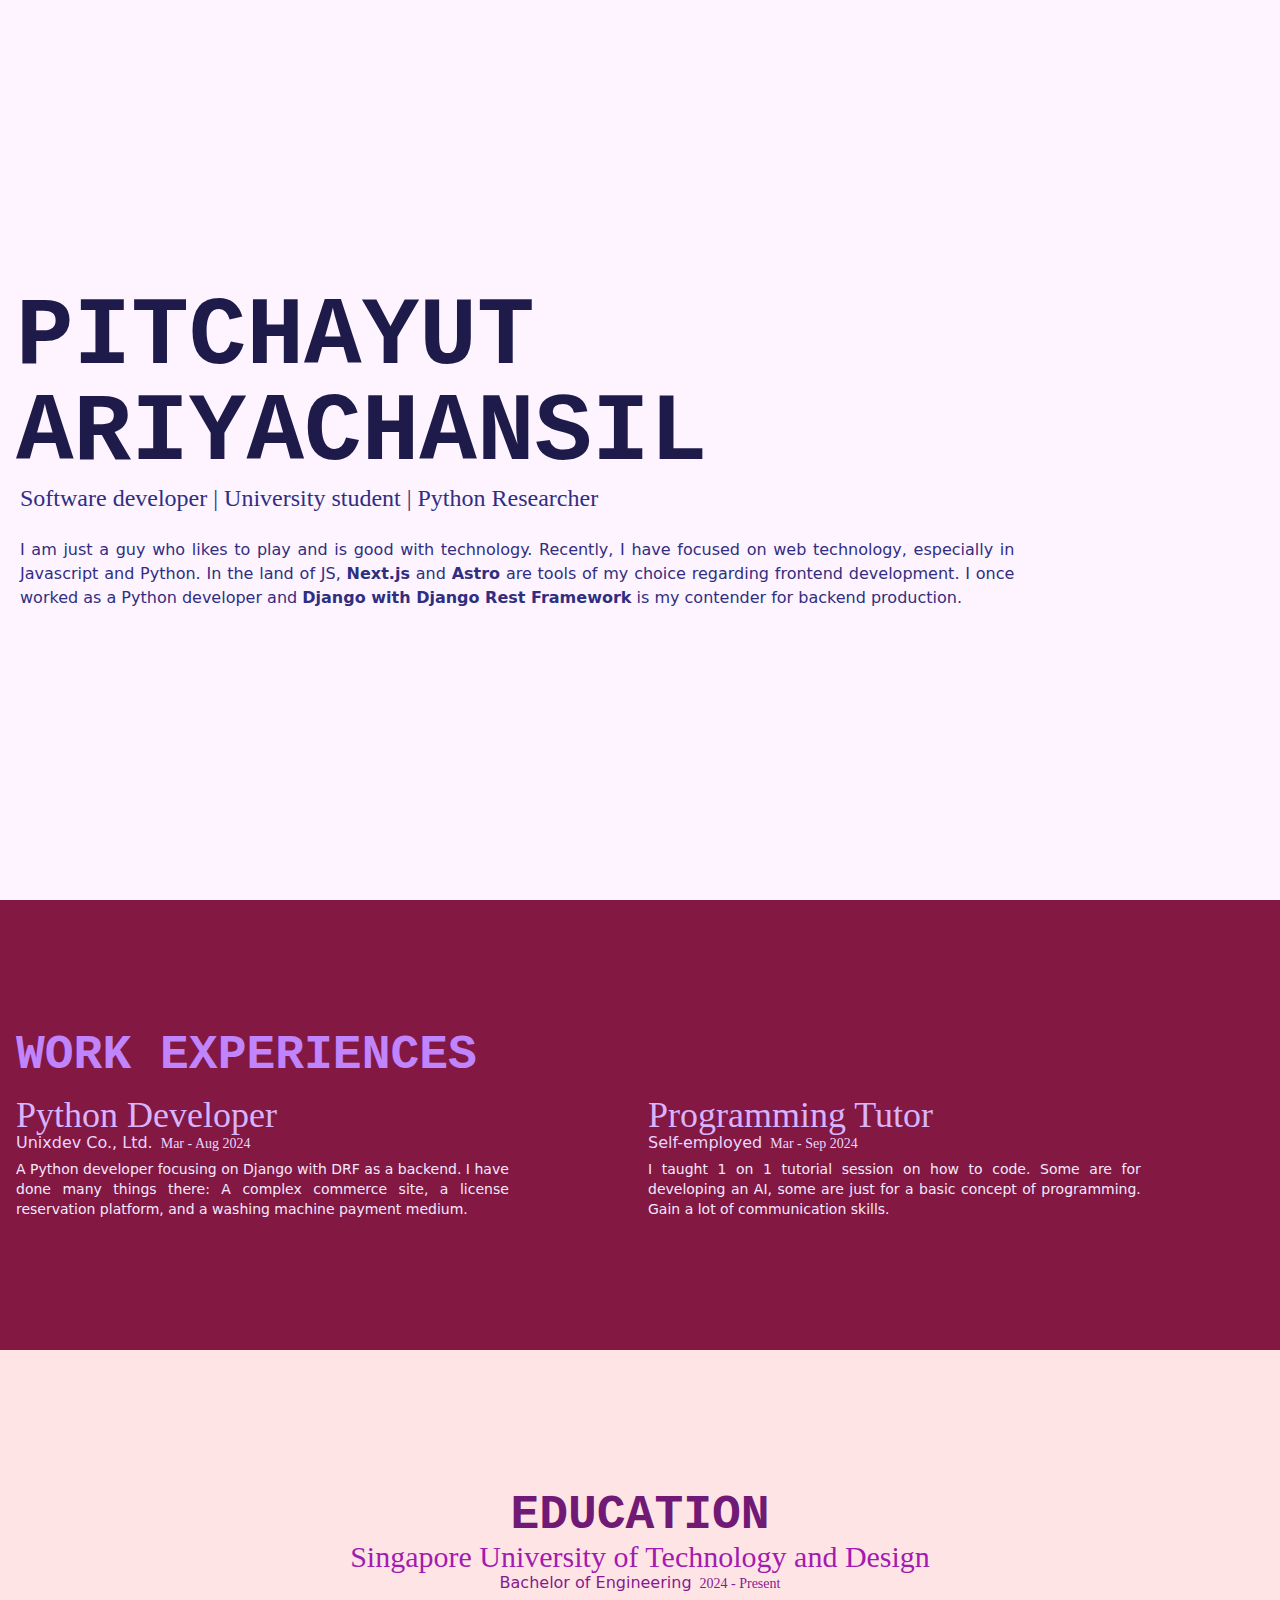
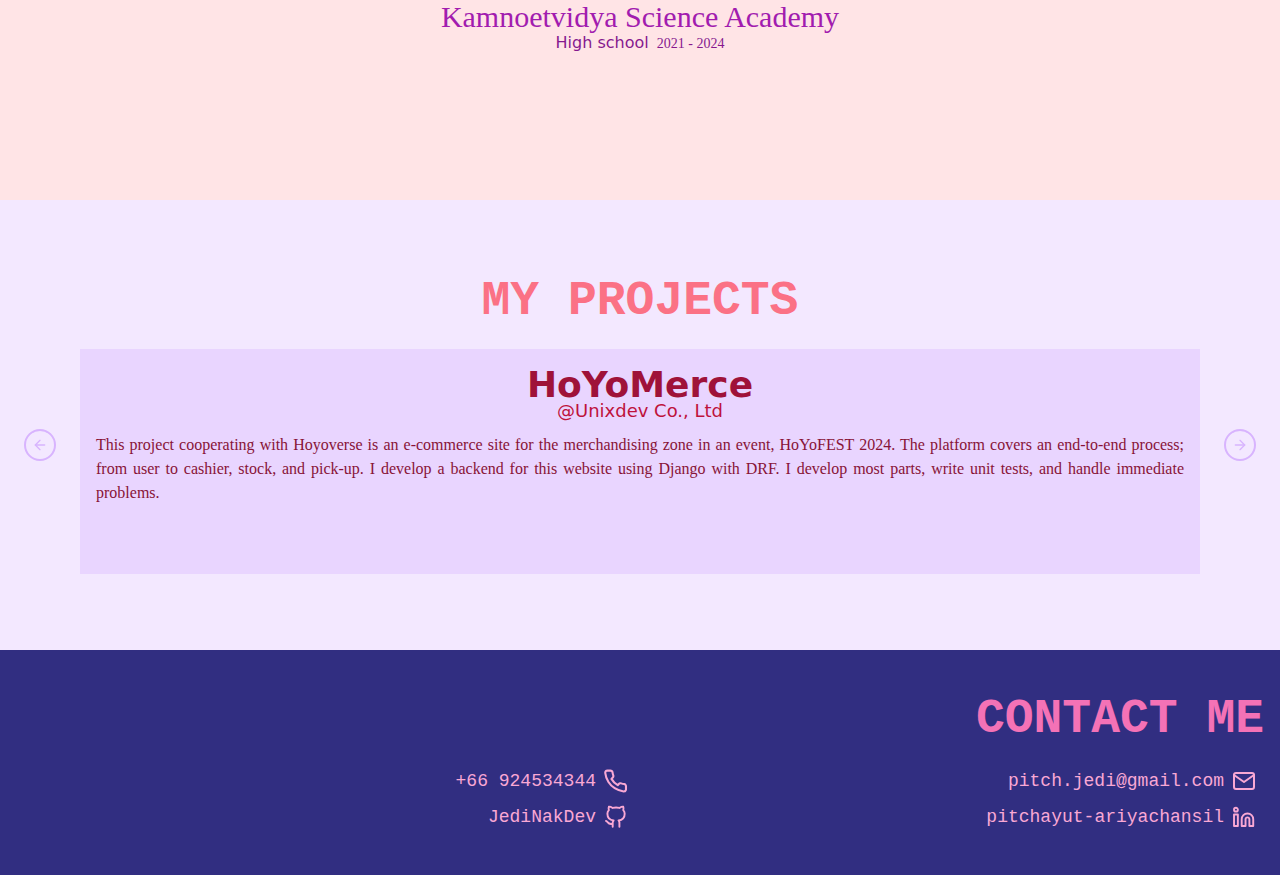
==== commit 39fdf8de: "feat: jedi 2.0" ====
--- a/personal-website/index.html
+++ b/personal-website/index.html
@@ -1,1007 +1,324 @@
-<html>
+<!DOCTYPE html>
+<html lang="en">
   <head>
     <meta charset="UTF-8" />
     <meta name="viewport" content="width=devide-width, initial-scale=1.0" />
-    <link
-      href="https://cdn.jsdelivr.net/npm/daisyui@2.6.0/dist/full.css"
-      rel="stylesheet"
-      type="text/css"
-    />
-    <script src="https://cdn.tailwindcss.com"></script>
-    <link rel="preconnect" href="https://fonts.googleapis.com" />
-    <link rel="preconnect" href="https://fonts.gstatic.com" crossorigin />
-    <link
-      href="https://fonts.googleapis.com/css2?family=DM+Mono&family=Kanit&family=Nunito+Sans:opsz@6..12&family=Prompt&display=swap"
-      rel="stylesheet"
-    />
-    <style>
-      .black {
-        color: #594f4b;
-      }
-
-      .orange {
-        color: #e5a99a;
-      }
-
-      .cream {
-        color: #efdfd7;
-      }
-
-      .brown {
-        color: #9d7058;
-      }
-
-      .lbrown {
-        color: #c5977d;
-      }
-
-      .black-bg {
-        background-color: #594f4b;
-      }
-      .cream-bg {
-        background-color: #efdfd7;
-      }
-
-      .orange-bg {
-        background-color: #e5a99a;
-      }
-
-      .brown-bg {
-        background-color: #9d7058;
-      }
-
-      .lbrown-bg {
-        background-color: #c5977d;
-      }
-
-      .font-dm-mono {
-        font-family: "DM Mono", monospace;
-        text-transform: none;
-      }
-
-      .font-kanit {
-        font-family: "Kanit", sans-serif;
-        text-transform: none;
-      }
-
-      .font-nunito-sans {
-        font-family: "Nunito Sans", sans-serif;
-        text-transform: none;
-      }
-
-      .font-prompt {
-        font-family: "Prompt", sans-serif;
-        text-transform: none;
-      }
-    </style>
+    <link rel="stylesheet" href="public/css/style.css" />
+    <script src="public/js/tailwind.js"></script>
     <title>Pitchayut Ariyachansil</title>
   </head>
   <body>
-    <!-- Navbar -->
-    <div class="navbar bg-white opacity-50 fixed z-50">
-      <div class="flex-1">
-        <a class="btn btn-ghost text-lg md:text-2xl black font-dm-mono">
-          Pitchayut Ariyachansil
-        </a>
-      </div>
-      <div class="flex-none hidden sm:block">
-        <a class="btn btn-square btn-ghost" href="#home">
-          <img src="public/svg/home.svg" alt="" />
-        </a>
-      </div>
-      <div class="flex-none hidden sm:block">
-        <a class="btn btn-square btn-ghost" href="#about-me">
-          <img src="public/svg/user.svg" alt="" />
-        </a>
-      </div>
-      <div class="flex-none hidden sm:block">
-        <a class="btn btn-square btn-ghost" href="#what-i-have-done">
-          <img src="public/svg/code.svg" alt="" />
-        </a>
-      </div>
-      <div class="flex-none hidden sm:block">
-        <a class="btn btn-square btn-ghost" href="#what-i-can-do-for-you">
-          <img src="public/svg/briefcase.svg" alt="" />
-        </a>
-      </div>
-      <div class="flex-none hidden sm:block">
-        <a class="btn btn-square btn-ghost" href="#contact-me">
-          <img src="public/svg/users.svg" alt="" />
-        </a>
-      </div>
-    </div>
-
-    <!-- Home -->
+    <div id="home" class="flex h-screen w-screen flex-col justify-center bg-fuchsia-50 p-4">
+      <h1 class="font-mono text-4xl md:text-7xl lg:text-8xl font-extrabold text-indigo-950">
+        PITCHAYUT ARIYACHANSIL
+      </h1>
+      <h6 class="pl-1 font-serif md:text-lg lg:text-2xl text-indigo-900">
+        Software developer | University student | Python Researcher
+      </h6>
+      <p class="pl-1 pt-6 text-justify text-sm lg:text-base text-indigo-900 lg:w-4/5">
+        I am just a guy who likes to play and is good with technology. Recently, I have focused on
+        web technology, especially in Javascript and Python. In the land of JS, <b>Next.js</b> and
+        <b>Astro</b> are tools of my choice regarding frontend development. I once worked as a
+        Python developer and <b>Django with Django Rest Framework</b> is my contender for backend
+        production.
+      </p>
+    </div>
+    <div id="work" class="flex h-[50vh] w-screen flex-col justify-center bg-pink-900 p-4">
+      <h2 class="font-mono text-3xl md:text-5xl font-extrabold text-purple-400">
+        WORK EXPERIENCES
+      </h2>
+      <div class="grid grid-cols-2 gap-4 pt-4">
+        <div>
+          <h3 class="font-serif text-xl md:text-4xl text-purple-300">Python Developer</h3>
+          <div class="relative -top-1 flex items-baseline gap-2">
+            <h4 class="text-sm md:text-base text-purple-200">Unixdev Co., Ltd.</h4>
+            <h4 class="font-serif text-sm text-purple-200">Mar - Aug 2024</h4>
+          </div>
+          <p class="text-justify text-xs lg:text-sm text-purple-100 lg:w-4/5 hidden md:block">
+            A Python developer focusing on Django with DRF as a backend. I have done many things
+            there: A complex commerce site, a license reservation platform, and a washing machine
+            payment medium.
+          </p>
+        </div>
+        <div>
+          <h3 class="font-serif text-xl md:text-4xl text-purple-300">Programming Tutor</h3>
+          <div class="relative -top-1 flex items-baseline gap-2">
+            <h4 class="text-sm md:text-base text-purple-200">Self-employed</h4>
+            <h4 class="font-serif text-sm text-purple-200">Mar - Sep 2024</h4>
+          </div>
+          <p class="text-justify text-xs lg:text-sm text-purple-100 lg:w-4/5 hidden md:block">
+            I taught 1 on 1 tutorial session on how to code. Some are for developing an AI, some are
+            just for a basic concept of programming. Gain a lot of communication skills.
+          </p>
+        </div>
+      </div>
+    </div>
     <div
-      class="w-full h-full black-bg flex justify-center items-center"
-      id="home"
+      id="education"
+      class="flex h-[50vh] w-screen flex-col justify-center items-center bg-rose-100 p-4"
     >
-      <div class="text-center flex flex-col items-start">
-        <p class="text-lg md:text-2xl lg:text-3xl font-nunito-sans orange">
-          HelloWorld, my name is
-        </p>
-        <h1 class="text-3xl md:text-5xl lg:text-8xl font-kanit orange mb-4">
-          Pitchayut Ariyachansil.
-        </h1>
-        <p class="text-lg md:text-2xl lg:text-3xl font-nunito-sans orange">
-          Welcome to my portfolio
-        </p>
-      </div>
-    </div>
-
-    <!-- About me -->
+      <h2 class="font-mono text-3xl md:text-5xl font-extrabold text-fuchsia-900">EDUCATION</h2>
+      <h3 class="font-serif text-xl md:text-3xl text-fuchsia-700 text-center">
+        Singapore University of Technology and Design
+      </h3>
+      <div class="relative -top-1 flex items-baseline gap-2">
+        <h4 class="text-sm md:text-base text-fuchsia-800">Bachelor of Engineering</h4>
+        <h4 class="font-serif text-sm text-fuchsia-800">2024 - Present</h4>
+      </div>
+      <h3 class="font-serif text-xl md:text-3xl text-fuchsia-700">Kamnoetvidya Science Academy</h3>
+      <div class="relative -top-1 flex items-baseline gap-2">
+        <h4 class="text-sm md:text-base text-fuchsia-800">High school</h4>
+        <h4 class="font-serif text-sm text-fuchsia-800">2021 - 2024</h4>
+      </div>
+    </div>
     <div
-      class="w-full h-full cream-bg flex justify-center items-center"
-      id="about-me"
+      id="projects"
+      class="flex h-[50vh] w-screen flex-col justify-center bg-purple-100 p-4 text-center"
     >
-      <div class="w-1/2 hidden md:flex"></div>
-      <div class="text-center flex flex-col items-start w-full px-4 md:px-0">
-        <h1 class="text-4xl md:text-5xl lg:text-8xl font-kanit black">
-          About me
-        </h1>
-        <p
-          class="text-xs md:text-based lg:text-lg font-prompt black text-justify mr-12 mb-4"
-        >
-          I was born and grew up in Bangkok, Thailand. I started programming
-          with Python in a middle school, Patumwan Demonstration School.
-          Currently, I am in grade 12th at Kamnoetvidya Science Academy. I am
-          interested in software development, machine learning, and data
-          analytics. I have developed a website, worked as an application
-          developer, and wrote a physics simulation.
-        </p>
-        <div class="grid grid-cols-7 gap-1 lg:flex">
-          <!-- C -->
-          <a
-            href="https://docs.microsoft.com/en-us/cpp/?view=msvc-170"
-            target="_blank"
-            rel="noreferrer"
-            class="mr-2"
-            ><img
-              src="https://raw.githubusercontent.com/danielcranney/readme-generator/main/public/icons/skills/c-colored.svg"
-              width="36"
-              height="36"
-              alt="C"
-          /></a>
-          <!-- C++ -->
-          <a
-            href="https://docs.microsoft.com/en-us/cpp/?view=msvc-170"
-            target="_blank"
-            rel="noreferrer"
-            class="mr-2"
-            ><img
-              src="https://raw.githubusercontent.com/danielcranney/readme-generator/main/public/icons/skills/cplusplus-colored.svg"
-              width="36"
-              height="36"
-              alt="C++"
-          /></a>
-          <!-- Python -->
-          <a
-            href="https://www.python.org/"
-            target="_blank"
-            rel="noreferrer"
-            class="mr-2"
-            ><img
-              src="https://raw.githubusercontent.com/danielcranney/readme-generator/main/public/icons/skills/python-colored.svg"
-              width="36"
-              height="36"
-              alt="Python"
-          /></a>
-          <!-- HTML -->
-          <a
-            href="https://developer.mozilla.org/en-US/docs/Glossary/HTML5"
-            target="_blank"
-            rel="noreferrer"
-            class="mr-2"
-            ><img
-              src="https://raw.githubusercontent.com/danielcranney/readme-generator/main/public/icons/skills/html5-colored.svg"
-              width="36"
-              height="36"
-              alt="HTML5"
-          /></a>
-          <!-- CSS -->
-          <a
-            href="https://www.w3.org/TR/CSS/#css"
-            target="_blank"
-            rel="noreferrer"
-            class="mr-2"
-            ><img
-              src="https://raw.githubusercontent.com/danielcranney/readme-generator/main/public/icons/skills/css3-colored.svg"
-              width="36"
-              height="36"
-              alt="CSS3"
-          /></a>
-          <!-- Javascript -->
-          <a
-            href="https://developer.mozilla.org/en-US/docs/Web/JavaScript"
-            target="_blank"
-            rel="noreferrer"
-            class="mr-2"
-            ><img
-              src="https://raw.githubusercontent.com/danielcranney/readme-generator/main/public/icons/skills/javascript.svg"
-              width="36"
-              height="36"
-              alt="JavaScript"
-          /></a>
-          <!-- Typescript -->
-          <a
-            href="https://www.typescriptlang.org/"
-            target="_blank"
-            rel="noreferrer"
-            class="mr-2"
-            ><img
-              src="https://raw.githubusercontent.com/danielcranney/readme-generator/main/public/icons/skills/typescript-colored.svg"
-              width="36"
-              height="36"
-              alt="TypeScript"
-          /></a>
-          <!-- Next JS -->
-          <a
-            href="https://nextjs.org/docs"
-            target="_blank"
-            rel="noreferrer"
-            class="mr-2"
-            ><img
-              src="https://raw.githubusercontent.com/danielcranney/readme-generator/main/public/icons/skills/nextjs-colored.svg"
-              width="36"
-              height="36"
-              alt="NextJs"
-          /></a>
-          <!-- Node JS -->
-          <a
-            href="https://nodejs.org/en/"
-            target="_blank"
-            rel="noreferrer"
-            class="mr-2"
-            ><img
-              src="https://raw.githubusercontent.com/danielcranney/readme-generator/main/public/icons/skills/nodejs-colored.svg"
-              width="36"
-              height="36"
-              alt="NodeJS"
-          /></a>
-          <!-- Express -->
-          <a
-            href="https://expressjs.com/"
-            target="_blank"
-            rel="noreferrer"
-            class="mr-2"
-            ><img
-              src="https://raw.githubusercontent.com/danielcranney/readme-generator/main/public/icons/skills/express-colored.svg"
-              width="36"
-              height="36"
-              alt="Express"
-          /></a>
-          <!-- Flask -->
-          <a
-            href="https://flask.palletsprojects.com/en/2.0.x/"
-            target="_blank"
-            rel="noreferrer"
-            class="mr-2"
-            ><img
-              src="https://raw.githubusercontent.com/danielcranney/readme-generator/main/public/icons/skills/flask-colored.svg"
-              width="36"
-              height="36"
-              alt="Flask"
-          /></a>
-          <!-- Dart -->
-          <a
-            href="https://dart.dev/"
-            target="_blank"
-            rel="noreferrer"
-            class="mr-2"
-            ><img
-              src="https://raw.githubusercontent.com/danielcranney/readme-generator/main/public/icons/skills/dart-colored.svg"
-              width="36"
-              height="36"
-              alt="Dart"
-          /></a>
-          <!-- Flutter -->
-          <a
-            href="https://flutter.dev/"
-            target="_blank"
-            rel="noreferrer"
-            class="mr-2"
-            ><img
-              src="https://raw.githubusercontent.com/danielcranney/readme-generator/main/public/icons/skills/flutter-colored.svg"
-              width="36"
-              height="36"
-              alt="Flutter"
-          /></a>
-        </div>
-      </div>
-    </div>
-
-    <!-- What I have done -->
-    <div class="w-full h-full orange-bg flex flex-col" id="what-i-have-done">
-      <h1 class="text-3xl md:text-5xl lg:text-8xl font-kanit black ml-8 mt-14">
-        What I have done
-      </h1>
-      <div
-        class="w-full h-full p-16 grid grid-cols-2 md:grid-cols-3 gap-8 justify-center items-center"
-      >
-        <!-- Just Chat! -->
-        <div
-          class="h-full rounded-3xl black-bg flex flex-col items-center px-8"
-        >
-          <h1 class="text-center font-dm-mono text-2xl lg:text-4xl orange mt-8">
-            Just Chat!
-          </h1>
-          <p class="text-sm md:text-based text-justify font-prompt mt-4 cream">
-            <span class="hidden lg:inline">
-              I use Flask to developed a Just Chat! website, allowing users to
-              craft notes in a chat format.
-            </span>
-            <a
-              href="http://justchat.pythonanywhere.com/"
-              class="orange underline underline-offset-2"
-              target="_blank"
-              >Try it here.</a
-            >
-          </p>
-        </div>
-        <!--
-        KVIS SC Website
-        <div
-          class="h-full rounded-3xl black-bg flex flex-col items-center px-8"
-        >
-          <h1 class="text-center font-dm-mono text-2xl lg:text-4xl orange mt-8">
-            KVIS SC Website
-          </h1>
-          <p class="text-sm md:text-based text-justify font-prompt mt-4 cream hidden lg:block">
-            I use Express js to developed a KVIS SC website, providing event
-            informations, news, useful links and allowing students to add a
-            comment in comment box.
-            <a
-              href="https://github.com/JediNakDev/KvisStudentCommittee"
-              class="orange underline underline-offset-2"
-              target="_blank"
-              >Find out more.</a
-            >
-          </p>
-        </div>
-        -->
-        <div
-          class="h-full rounded-3xl black-bg flex flex-col items-center px-8"
-        >
-          <h1 class="text-center font-dm-mono text-2xl lg:text-4xl orange mt-8">
-            Anime Vibe Quote
-          </h1>
-          <p class="text-sm md:text-based text-justify font-prompt mt-4 cream">
-            <span class="hidden lg:inline"
-              >I use Next js to developed an Anime Vibe Quotes website,
-              generating a random anime quote based on data from kaggle and
-              deploying severlessly on vercel.</span
-            >
-            <a
-              href="https://anime-vibe-quotes.vercel.app/"
-              class="orange underline underline-offset-2"
-              target="_blank"
-              >Try it here.</a
-            >
-          </p>
-        </div>
-        <!-- App Developer -->
-        <div
-          class="h-full rounded-3xl black-bg flex flex-col items-center px-8"
-        >
-          <h1 class="text-center font-dm-mono text-2xl lg:text-4xl orange mt-8">
-            App Developer
-          </h1>
-          <p
-            class="text-sm md:text-based text-justify font-prompt mt-4 cream hidden lg:block"
-          >
-            Working as a Flutter developer, creating super app for military
-            students, at Military Student Training Center, Army Region 14,
-            Nawaminthrachinee camp.
-          </p>
-        </div>
-        <!-- Energy and exergy analysis with... -->
-        <a
-          href="https://iopscience.iop.org/article/10.1088/1742-6596/2653/1/012038/pdf"
-          target="_blank"
-          class="h-full rounded-3xl black-bg hover:bg-black flex flex-col justify-center items-center px-8"
-          id="researchbtn"
-        >
-          <h1
-            class="text-center font-dm-mono text-2xl orange mt-8 block lg:hidden"
-          >
-            Research Energy and exergy...
-          </h1>
-          <h1 class="text-center font-dm-mono text-xl orange hidden lg:block">
-            Energy and exergy analysis with cost-efficiency comparison of
-            modified phase change material (PCM) integrated with solar panel
-            thermal system
-          </h1>
-        </a>
-        <!-- The Role of Microgrids in ASEAN’s Energy Future -->
-        <div
-          class="h-full rounded-3xl black-bg flex flex-col items-center px-8"
-        >
-          <h1
-            class="text-center font-dm-mono text-lg md:text-xl lg:text-2xl orange mt-8"
-          >
-            The Role of Microgrids in ASEAN’s Energy Future
-          </h1>
-          <p
-            class="text-sm md:text-based text-justify font-prompt mt-4 cream hidden lg:block"
-          >
-            Our team developed data analytic proposals using SAP Analytic Cloud
-            (SAC). We suggested the solution of using micro- grids along with
-            the implementation process, action plan, and predicted results.
-          </p>
-        </div>
-        <!-- More... -->
-        <div
-          class="h-full rounded-3xl black-bg flex flex-col justify-center items-center px-8"
-          id="morebtn"
-        >
-          <h1 class="text-center font-dm-mono text-2xl lg:text-4xl orange">
-            Want more?
-          </h1>
-          <a
-            class="btn btn-ghost text-center font-dm-mono text-lg md:text-xl lg:text-2xl orange underline underline-offset-2"
-            href="https://www.overleaf.com/project/651d923630bae4cd17b83c83"
-            target="_blank"
-            >Here!</a
-          >
-        </div>
-        <!-- 
-        Dialog
-        <dialog
-          class="w-3/4 m-auto cream-bg rounded-3xl p-8"
-          id="researchmodal"
-        >
+      <h2 class="font-mono text-3xl md:text-5xl font-extrabold text-rose-400">MY PROJECTS</h2>
+      <div class="h-[25vh] w-full mt-6 overflow-hidden">
+        <div class="absolute z-50 flex h-1/4 w-8 left-6 items-center justify-center">
           <button
-            class="btn btn-ghost absolute top-4 right-4 black rounded-full"
-            id="researchclose"
+            class="ring-offset-background focus-visible:ring-ring border-input bg-background hover:bg-accent hover:text-accent-foreground top-1/2 inline-flex h-8 w-8 -translate-y-1/2 items-center justify-center whitespace-nowrap rounded-full text-sm font-medium transition-colors focus-visible:outline-none focus-visible:ring-2 focus-visible:ring-offset-2 disabled:pointer-events-none disabled:opacity-50 border-purple-300 border-2"
+            onclick="moveCarousel(-1)"
           >
             <svg
               xmlns="http://www.w3.org/2000/svg"
-              class="h-6 w-6"
+              width="24"
+              height="24"
+              viewBox="0 0 24 24"
               fill="none"
+              stroke="#d8b4fe"
+              stroke-width="2"
+              stroke-linecap="round"
+              stroke-linejoin="round"
+              class="lucide lucide-arrow-left h-4 w-4"
+            >
+              <path d="m12 19-7-7 7-7"></path>
+              <path d="M19 12H5"></path>
+            </svg>
+            <span class="sr-only">Previous slide</span>
+          </button>
+        </div>
+        <div class="absolute z-50 flex h-1/4 w-8 right-6 items-center justify-center">
+          <button
+            class="ring-offset-background focus-visible:ring-ring border-input bg-background hover:bg-accent hover:text-accent-foreground top-1/2 inline-flex h-8 w-8 -translate-y-1/2 items-center justify-center whitespace-nowrap rounded-full text-sm font-medium transition-colors focus-visible:outline-none focus-visible:ring-2 focus-visible:ring-offset-2 disabled:pointer-events-none disabled:opacity-50 border-purple-300 border-2"
+            onclick="moveCarousel(1)"
+          >
+            <svg
+              xmlns="http://www.w3.org/2000/svg"
+              width="24"
+              height="24"
               viewBox="0 0 24 24"
-              stroke="currentColor"
+              fill="none"
+              stroke="#d8b4fe"
+              stroke-width="2"
+              stroke-linecap="round"
+              stroke-linejoin="round"
+              class="lucide lucide-arrow-left h-4 w-4"
             >
-              <path
-                stroke-linecap="round"
-                stroke-linejoin="round"
-                stroke-width="2"
-                d="M6 18L18 6M6 6l12 12"
-              />
+              <path d="m12 5 7 7-7 7"></path>
+              <path d="M19 12H5"></path>
             </svg>
+            <span class="sr-only">Previous slide</span>
           </button>
-          <h1 class="text-6xl font-nunito-sans mt-12 orange black-bg mr-4">
-            Energy and exergy analysis
-          </h1>
-          <h2 class="text-2xl lg:text-4xl font-nunito-sans black">
-            with cost-efficiency comparison of modified phase change material
-            (PCM) integrated with solar panel thermal system
-          </h2>
-          <ul class="mt-8">
-            <li class="text-lg md:text-xl lg:text-2xl font-prompt black">
-              -> Oral presented at the 18th Siam Physics Congress (SPC2023)
-            </li>
-            <li class="text-lg md:text-xl lg:text-2xl font-prompt black">
-              -> Publish in the Journal of Physics: Conference Series (JPCS).
-            </li>
-          </ul>
-          <p class="text-lg md:text-xl lg:text-2xl text-justify font-prompt mr-6 black">
-            This study explores the use of Phase Change Materials (PCM) in solar
-            panels to improve their efficiency and cost-effectiveness. By
-            integrating PCMs, temperature fluctuations are minimized, optimizing
-            power generation. The research involves modeling, simulations, and
-            energy analysis of various PCMs like Paraffin wax and Sodium acetate
-            trihydrate. Temperature and light intensity data are collected in
-            Rayong province, and numerical methods are used to determine
-            temperature values of each layer. The study shows that
-            PCM-integrated solar panels can generate up to 11.1% more power with
-            increased cost-efficiency.
-          </p>
-        </dialog>
+        </div>
+        <div class="w-[800%] h-full flex" id="innerCarousel">
+          <div class="flex h-full w-[12.5%]">
+            <div class="w-16"></div>
+            <div class="flex flex-1 flex-col items-center bg-purple-200 px-4">
+              <h3 class="pt-4 text-4xl font-black text-rose-800">Anime Vibe Quote</h3>
+              <h4 class="relative -top-2 text-lg text-rose-700">Personal Project</h4>
+              <p class="text-justify font-serif text-rose-900 hidden md:block">
+                I use Next js to developed an Anime Vibe Quotes website, generating a random anime
+                quote based on data from kaggle and deploying severlessly on vercel.
+                <a
+                  href="https://anime-vibe-quotes.vercel.app/"
+                  class="underline underline-offset-2"
+                  target="_blank"
+                  >Try it here.</a
+                >
+              </p>
+            </div>
+            <div class="w-16"></div>
+          </div>
+          <div class="flex h-full w-[12.5%]">
+            <div class="w-16"></div>
+            <div class="flex flex-1 flex-col items-center bg-purple-200 px-4">
+              <h3 class="pt-4 text-4xl font-black text-rose-800">HoYoMerce</h3>
+              <h4 class="relative -top-2 text-lg text-rose-700">@Unixdev Co., Ltd</h4>
+              <p class="text-justify font-serif text-rose-900 hidden md:block">
+                This project cooperating with Hoyoverse is an e-commerce site for the merchandising
+                zone in an event, HoYoFEST 2024. The platform covers an end-to-end process; from
+                user to cashier, stock, and pick-up. I develop a backend for this website using
+                Django with DRF. I develop most parts, write unit tests, and handle immediate
+                problems.
+              </p>
+            </div>
+            <div class="w-16"></div>
+          </div>
+          <div class="flex h-full w-[12.5%]">
+            <div class="w-16"></div>
+            <div class="flex flex-1 flex-col items-center bg-purple-200 px-4">
+              <h3 class="pt-4 text-4xl font-black text-rose-800">LiCMs</h3>
+              <h4 class="relative -top-2 text-lg text-rose-700">@Unixdev Co., Ltd</h4>
+              <p class="text-justify font-serif text-rose-900 hidden md:block">
+                This project serves as a platform for the university's software license
+                reservations. The challenge is that the license's password needs to be reset after
+                being used which most software does not provide a direct way to do such. This
+                project is deployed on Docker with Kubernetes. I develop a backend using Django with
+                DRF handling the reset password part, an email gateway part, and a docker deployment
+                part.
+              </p>
+            </div>
+            <div class="w-16"></div>
+          </div>
+          <div class="flex h-full w-[12.5%]">
+            <div class="w-16"></div>
+            <div class="flex flex-1 flex-col items-center bg-purple-200 px-4">
+              <h3 class="pt-4 text-4xl font-black text-rose-800">Washing Machine</h3>
+              <h4 class="relative -top-2 text-lg text-rose-700">@Unixdev Co., Ltd</h4>
+              <p class="text-justify font-serif text-rose-900 hidden md:block">
+                This project is a platform for triggering a washing machine to start after QR
+                payment replacing the use of coins. I developed a website using Django connecting to
+                KBank API (for ThaiQR payment) and used a Raspberry Pi 5 to trigger a washing
+                machine. I solo this project: RPi5, the website, and a payment gateway.
+              </p>
+            </div>
+            <div class="w-16"></div>
+          </div>
+          <div class="flex h-full w-[12.5%]">
+            <div class="w-16"></div>
+            <div class="flex flex-1 flex-col items-center bg-purple-200 px-4">
+              <a
+                class="pt-4 leading-none md:text-2xl font-black text-rose-800"
+                href="https://iopscience.iop.org/article/10.1088/1742-6596/2653/1/012038/pdf"
+                target="_blank"
+              >
+                Energy and exergy analysis with cost-efficiency comparison of modified phase change
+                material (PCM) integrated with solar panel thermal system
+              </a>
+              <h4 class="text-sm md:text-lg text-rose-700 leading-none">
+                @Kamnoetvidya Science Academy
+              </h4>
+              <p class="text-justify font-serif text-rose-900 hidden md:block">
+                This study investigates the efficiency and cost-effectiveness of integrating Phase
+                Change Materials (PCMs) into solar panels to optimize power output and power
+                conversion efficiency under varying temperature conditions. The simulation results
+                demonstrate that the solar panel integrated with PCM generates up to 11.1% more
+                power than a regular solar panel and the best cost-efficiency of the modified PCM is
+                achieved, with an increase of up to 637.7%, using a combination of paraffin wax and
+                polyethylene glycol.
+              </p>
+            </div>
+            <div class="w-16"></div>
+          </div>
+          <div class="flex h-full w-[12.5%]">
+            <div class="w-16"></div>
+            <div class="flex flex-1 flex-col items-center bg-purple-200 px-4">
+              <h3 class="pt-4 text-xl md:text-4xl font-black text-rose-800">
+                The Role of Microgrids in ASEAN's Energy Future
+              </h3>
+              <h4 class="relative -top-2 text-lg text-rose-700 leading-none">
+                @Kamnoetvidya Science Academy
+              </h4>
+              <p class="text-justify font-serif text-rose-900 hidden md:block">
+                Our team developed data analytic proposals using SAP Analytic Cloud (SAC) to compete
+                in ASEAN Data Science Explorer, we reached the final of the national round. We
+                suggested the solution of using microgrids along with the implementation process,
+                action plan, and predicted results.
+              </p>
+            </div>
+            <div class="w-16"></div>
+          </div>
+          <div class="flex h-full w-[12.5%]">
+            <div class="w-16"></div>
+            <div class="flex flex-1 flex-col items-center bg-purple-200 px-4">
+              <h3 class="pt-4 text-4xl font-black text-rose-800">Anime Vibe Quote</h3>
+              <h4 class="relative -top-2 text-lg text-rose-700">Personal Project</h4>
+              <p class="text-justify font-serif text-rose-900 hidden md:block">
+                I use Next js to developed an Anime Vibe Quotes website, generating a random anime
+                quote based on data from kaggle and deploying severlessly on vercel.
+                <a
+                  href="https://anime-vibe-quotes.vercel.app/"
+                  class="underline underline-offset-2"
+                  target="_blank"
+                  >Try it here.</a
+                >
+              </p>
+            </div>
+            <div class="w-16"></div>
+          </div>
+          <div class="flex h-full w-[12.5%]">
+            <div class="w-16"></div>
+            <div class="flex flex-1 flex-col items-center bg-purple-200 px-4">
+              <h3 class="pt-4 text-4xl font-black text-rose-800">HoYoMerce</h3>
+              <h4 class="relative -top-2 text-lg text-rose-700">@Unixdev Co., Ltd</h4>
+              <p class="text-justify font-serif text-rose-900 hidden md:block">
+                This project cooperating with Hoyoverse is an e-commerce site for the merchandising
+                zone in an event, HoYoFEST 2024. The platform covers an end-to-end process; from
+                user to cashier, stock, and pick-up. I develop a backend for this website using
+                Django with DRF. I develop most parts, write unit tests, and handle immediate
+                problems.
+              </p>
+            </div>
+            <div class="w-16"></div>
+          </div>
+        </div>
+      </div>
+    </div>
+    <script>
+      var tmp;
+      let currentOffset = -12.5; // Initial position
 
-        Script
-        <script>
-          const researchbtn = document.getElementById("researchbtn");
-          const researchclose = document.getElementById("researchclose");
-          const researchmodal = document.getElementById("researchmodal");
+      function moveCarousel(move) {
+        const innerCarousel = document.getElementById("innerCarousel");
+        const maxOffset = -100; // Maximum move (since width is 500%, each 20% is 100)
 
-          researchbtn.addEventListener("click", () => {
-            researchmodal.showModal();
-          });
-          researchclose.addEventListener("click", () => {
-            researchmodal.close();
-          });
-        </script>
-        -->
-      </div>
-    </div>
-    <!-- What I can do for you -->
-    <div class="w-full h-full black-bg" id="what-i-can-do-for-you">
-      <div class="w-full h-full md:grid md:grid-cols-2">
-        <h1
-          class="text-4xl md:text-5xl lg:text-8xl font-kanit cream pt-14 pl-4 bolck md:hidden"
+        // Move by 100% width of one element
+        currentOffset -= 12.5 * move;
+        // If we reach the end, reset to the start
+        if (currentOffset <= maxOffset) {
+          innerCarousel.style.transition = "none"; // Smooth transition
+          innerCarousel.style.transform = "translateX(-12.5%)";
+          innerCarousel.offsetHeight;
+          currentOffset = -25;
+        }
+        if (currentOffset > 0) {
+          innerCarousel.style.transition = "none";
+          innerCarousel.style.transform = "translateX(-75%)";
+          innerCarousel.offsetHeight;
+          currentOffset = -62.5;
+        }
+
+        innerCarousel.style.transition = "transform 0.5s ease"; // Smooth transition
+        innerCarousel.style.transform = `translateX(${currentOffset}%)`;
+      }
+    </script>
+    <div
+      id="contact"
+      class="flex h-[25vh] w-screen flex-col justify-center bg-indigo-900 p-4 text-end"
+    >
+      <h2 class="font-mono text-3xl md:text-5xl font-extrabold text-pink-400">CONTACT ME</h2>
+      <div class="grid md:grid-cols-2 gap-2 items-baseline pt-4 md:pt-6">
+        <button class="flex justify-end items-center">
+          <h3 class="text-sm md:text-lg font-mono text-pink-300">+66 924534344</h3>
+          <img src="public/svg/phone.svg" alt="" class="mx-2 h-6" />
+        </button>
+        <a href="mailto:pitch.jedi@gmail.com" class="flex justify-end items-center">
+          <h3 class="text-sm md:text-lg font-mono text-pink-300">pitch.jedi@gmail.com</h3>
+          <img src="public/svg/mail.svg" alt="" class="mx-2 h-6" />
+        </a>
+        <a href="https://github.com/JediNakDev" class="flex justify-end items-center">
+          <h3 class="text-sm md:text-lg font-mono text-pink-300">JediNakDev</h3>
+          <img src="public/svg/github.svg" alt="" class="mx-2 h-6" />
+        </a>
+        <a
+          href="https://www.linkedin.com/in/pitchayut-ariyachansil/"
+          class="flex justify-end items-center"
         >
-          What I can do
-        </h1>
-        <div class="w-full md:h-full grid grid-cols-2">
-          <div class="pt-20">
-            <h1 class="text-2xl lg:text-4xl font-dm-mono mx-4">
-              Application Developer
-            </h1>
-            <p
-              class="text-sm text-justify pt-4 font-prompt mx-4 hidden lg:block"
-            >
-              I would say Flutter is one of the software I am proficient with
-              the most. I almost solo built an application but, unfortunately
-              failed in production. I also used to be a software developer at a
-              military student training camp.
-            </p>
-            <h2
-              class="text-lg md:text-xl lg:text-2xl pt-4 pb-2 font-nunito-sans mx-4"
-            >
-              Tools:
-            </h2>
-            <div class="flex mx-4">
-              <!-- Dart -->
-              <a
-                href="https://dart.dev/"
-                target="_blank"
-                rel="noreferrer"
-                class="mr-2"
-                ><img
-                  src="https://raw.githubusercontent.com/danielcranney/readme-generator/main/public/icons/skills/dart-colored.svg"
-                  width="36"
-                  height="36"
-                  alt="Dart"
-              /></a>
-              <!-- Flutter -->
-              <a
-                href="https://flutter.dev/"
-                target="_blank"
-                rel="noreferrer"
-                class="mr-2"
-                ><img
-                  src="https://raw.githubusercontent.com/danielcranney/readme-generator/main/public/icons/skills/flutter-colored.svg"
-                  width="36"
-                  height="36"
-                  alt="Flutter"
-              /></a>
-              <!-- Firebase -->
-              <a
-                href="https://firebase.google.com/"
-                target="_blank"
-                rel="noreferrer"
-                class="mr-2"
-                ><img
-                  src="https://raw.githubusercontent.com/danielcranney/readme-generator/main/public/icons/skills/firebase-colored.svg"
-                  width="36"
-                  height="36"
-                  alt="Firebase"
-              /></a>
-              <!-- Figma -->
-              <a
-                href="https://www.figma.com/"
-                target="_blank"
-                rel="noreferrer"
-                class="mr-2"
-                ><img
-                  src="https://raw.githubusercontent.com/danielcranney/readme-generator/main/public/icons/skills/figma-colored.svg"
-                  width="36"
-                  height="36"
-                  alt="Figma"
-              /></a>
-            </div>
-          </div>
-          <div class="pt-20">
-            <h1 class="text-2xl lg:text-4xl font-dm-mono mx-4">
-              Website Developer
-            </h1>
-            <p
-              class="text-sm text-justify pt-4 font-prompt mx-4 hidden lg:block"
-            >
-              I have developed a bunch of websites, Just Chat!, KVIS SC Website,
-              Anime Vibe Quote and this website, and mastered a number of tools,
-              both front-end and back-end's.
-            </p>
-            <br />
-            <h2
-              class="text-lg md:text-xl lg:text-2xl pt-4 pb-2 font-nunito-sans mx-4"
-            >
-              Tools:
-            </h2>
-            <div class="grid grid-cols-3 gap-1 md:flex mx-4">
-              <!-- Python -->
-              <a
-                href="https://www.python.org/"
-                target="_blank"
-                rel="noreferrer"
-                class="mr-2"
-                ><img
-                  src="https://raw.githubusercontent.com/danielcranney/readme-generator/main/public/icons/skills/python-colored.svg"
-                  width="36"
-                  height="36"
-                  alt="Python"
-              /></a>
-              <!-- HTML -->
-              <a
-                href="https://developer.mozilla.org/en-US/docs/Glossary/HTML5"
-                target="_blank"
-                rel="noreferrer"
-                class="mr-2"
-                ><img
-                  src="https://raw.githubusercontent.com/danielcranney/readme-generator/main/public/icons/skills/html5-colored.svg"
-                  width="36"
-                  height="36"
-                  alt="HTML5"
-              /></a>
-              <!-- CSS -->
-              <a
-                href="https://www.w3.org/TR/CSS/#css"
-                target="_blank"
-                rel="noreferrer"
-                class="mr-2"
-                ><img
-                  src="https://raw.githubusercontent.com/danielcranney/readme-generator/main/public/icons/skills/css3-colored.svg"
-                  width="36"
-                  height="36"
-                  alt="CSS3"
-              /></a>
-              <a
-                href="https://www.w3.org/TR/CSS/#css"
-                target="_blank"
-                rel="noreferrer"
-                class="mr-2"
-                ><img
-                  src="https://raw.githubusercontent.com/danielcranney/readme-generator/main/public/icons/skills/tailwindcss-colored.svg"
-                  width="36"
-                  height="36"
-                  alt="CSS3"
-              /></a>
-              <!-- Javascript -->
-              <a
-                href="https://developer.mozilla.org/en-US/docs/Web/JavaScript"
-                target="_blank"
-                rel="noreferrer"
-                class="mr-2"
-                ><img
-                  src="https://raw.githubusercontent.com/danielcranney/readme-generator/main/public/icons/skills/javascript-colored.svg"
-                  width="36"
-                  height="36"
-                  alt="JavaScript"
-              /></a>
-              <!-- Typescript -->
-              <a
-                href="https://www.typescriptlang.org/"
-                target="_blank"
-                rel="noreferrer"
-                class="mr-2"
-                ><img
-                  src="https://raw.githubusercontent.com/danielcranney/readme-generator/main/public/icons/skills/typescript-colored.svg"
-                  width="36"
-                  height="36"
-                  alt="TypeScript"
-              /></a>
-            </div>
-            <div class="grid grid-cols-3 gap-1 md:flexflex mx-4 mt-2">
-              <!-- Next JS -->
-              <a
-                href="https://nextjs.org/docs"
-                target="_blank"
-                rel="noreferrer"
-                class="mr-2"
-                ><img
-                  src="https://raw.githubusercontent.com/danielcranney/readme-generator/main/public/icons/skills/nextjs-colored-dark.svg"
-                  width="36"
-                  height="36"
-                  alt="NextJs"
-              /></a>
-              <!-- Node JS -->
-              <a
-                href="https://nodejs.org/en/"
-                target="_blank"
-                rel="noreferrer"
-                class="mr-2"
-                ><img
-                  src="https://raw.githubusercontent.com/danielcranney/readme-generator/main/public/icons/skills/nodejs-colored.svg"
-                  width="36"
-                  height="36"
-                  alt="NodeJS"
-              /></a>
-              <!-- Express -->
-              <a
-                href="https://expressjs.com/"
-                target="_blank"
-                rel="noreferrer"
-                class="mr-2"
-                ><img
-                  src="https://raw.githubusercontent.com/danielcranney/readme-generator/main/public/icons/skills/express-colored-dark.svg"
-                  width="36"
-                  height="36"
-                  alt="Express"
-              /></a>
-              <!-- Flask -->
-              <a
-                href="https://flask.palletsprojects.com/en/2.0.x/"
-                target="_blank"
-                rel="noreferrer"
-                class="mr-2"
-                ><img
-                  src="https://raw.githubusercontent.com/danielcranney/readme-generator/main/public/icons/skills/flask-colored-dark.svg"
-                  width="36"
-                  height="36"
-                  alt="Flask"
-              /></a>
-              <!-- Firebase -->
-              <a
-                href="https://firebase.google.com/"
-                target="_blank"
-                rel="noreferrer"
-                class="mr-2"
-                ><img
-                  src="https://raw.githubusercontent.com/danielcranney/readme-generator/main/public/icons/skills/firebase-colored.svg"
-                  width="36"
-                  height="36"
-                  alt="Firebase"
-              /></a>
-              <!-- Figma -->
-              <a
-                href="https://www.figma.com/"
-                target="_blank"
-                rel="noreferrer"
-                class="mr-2"
-                ><img
-                  src="https://raw.githubusercontent.com/danielcranney/readme-generator/main/public/icons/skills/figma-colored.svg"
-                  width="36"
-                  height="36"
-                  alt="Figma"
-              /></a>
-            </div>
-          </div>
-          <div>
-            <h1 class="text-2xl lg:text-4xl font-dm-mono mx-4">
-              Algorithm Engineer
-            </h1>
-            <p
-              class="text-sm text-justify pt-4 font-prompt mx-4 hidden lg:block"
-            >
-              I once wrote a simulation to find the heat flow in the solar panel
-              using Python. I also received a Problem Solving Certificate from
-              HackerRank.
-            </p>
-            <h2
-              class="text-lg md:text-xl lg:text-2xl pt-4 pb-2 font-nunito-sans mx-4"
-            >
-              Tools:
-            </h2>
-            <div class="flex mx-4">
-              <!-- Python -->
-              <a
-                href="https://www.python.org/"
-                target="_blank"
-                rel="noreferrer"
-                class="mr-2"
-                ><img
-                  src="https://raw.githubusercontent.com/danielcranney/readme-generator/main/public/icons/skills/python-colored.svg"
-                  width="36"
-                  height="36"
-                  alt="Python"
-              /></a>
-              <!-- NumPy -->
-              <a
-                href="https://numpy.org/doc/stable/"
-                target="_blank"
-                rel="noreferrer"
-                class="mr-2"
-                ><img
-                  src="public/svg/numpy.svg"
-                  width="36"
-                  height="36"
-                  alt="NumPy"
-              /></a>
-              <!-- Pandas -->
-              <a
-                href="https://pandas.pydata.org/docs/"
-                target="_blank"
-                rel="noreferrer"
-                class="ml-1 mr-3"
-                ><img
-                  src="public/svg/pandas.svg"
-                  width="23"
-                  height="36"
-                  alt="Pandas"
-              /></a>
-              <!-- Matplotlib -->
-              <a
-                href="https://matplotlib.org/stable/index.html"
-                target="_blank"
-                rel="noreferrer"
-                class="mr-2"
-                ><img
-                  src="https://upload.wikimedia.org/wikipedia/commons/8/84/Matplotlib_icon.svg"
-                  width="36"
-                  height="36"
-                  alt="Matplotlib"
-              /></a>
-            </div>
-          </div>
-          <div>
-            <h1 class="text-2xl lg:text-4xl font-dm-mono mx-4">
-              Data Analytics
-            </h1>
-            <p
-              class="text-sm text-justify pt-4 font-prompt mx-4 hidden lg:block"
-            >
-              I have done a data analysis project called "The Role of Microgrids
-              in ASEAN’s Energy Future" suggesting the solution of using
-              microgrids along with the implementation process. I also have done
-              data cleaning in my research.
-            </p>
-            <h2
-              class="text-lg md:text-xl lg:text-2xl pt-4 pb-2 font-nunito-sans mx-4"
-            >
-              Tools:
-            </h2>
-            <div class="flex mx-4">
-              <!-- Python -->
-              <a
-                href="https://www.python.org/"
-                target="_blank"
-                rel="noreferrer"
-                class="mr-2"
-                ><img
-                  src="https://raw.githubusercontent.com/danielcranney/readme-generator/main/public/icons/skills/python-colored.svg"
-                  width="36"
-                  height="36"
-                  alt="Python"
-              /></a>
-              <!-- NumPy -->
-              <a
-                href="https://numpy.org/doc/stable/"
-                target="_blank"
-                rel="noreferrer"
-                class="mr-2"
-                ><img
-                  src="public/svg/numpy.svg"
-                  width="36"
-                  height="36"
-                  alt="NumPy"
-              /></a>
-              <!-- Pandas -->
-              <a
-                href="https://pandas.pydata.org/docs/"
-                target="_blank"
-                rel="noreferrer"
-                class="ml-1 mr-3"
-                ><img
-                  src="public/svg/pandas.svg"
-                  width="23"
-                  height="36"
-                  alt="Pandas"
-              /></a>
-              <!-- Matplotlib -->
-              <a
-                href="https://matplotlib.org/stable/index.html"
-                target="_blank"
-                rel="noreferrer"
-                class="mr-2"
-                ><img
-                  src="https://upload.wikimedia.org/wikipedia/commons/8/84/Matplotlib_icon.svg"
-                  width="36"
-                  height="36"
-                  alt="Matplotlib"
-              /></a>
-            </div>
-          </div>
-        </div>
-        <h1
-          class="text-3xl md:text-5xl lg:text-8xl font-kanit cream mt-14 hidden md:block"
-        >
-          What I can do
-        </h1>
-      </div>
-    </div>
-    <!-- Contact me -->
-    <div
-      class="w-full h-full bg-black flex flex-col items-center relative"
-      id="contact-me"
-    >
-      <h1 class="text-3xl md:text-5xl lg:text-8xl font-kanit orange mt-40">
-        Interested? Contact me!
-      </h1>
-      <!-- <form
-        class="form-control flex justify-center items-center w-full m-4 mt-14"
-      >
-        <div class="flex w-4/5">
-          <input
-            type="text"
-            class="input input-bordered w-4/5 black-bg font-nunito-sans text-xl cream"
-            placeholder="Name"
-          />
-          <div class="w-6"></div>
-          <input
-            type="email"
-            class="input input-bordered w-4/5 black-bg font-nunito-sans text-xl cream"
-            placeholder="Email"
-          />
-        </div>
-
-        <input
-          type="text"
-          class="input input-bordered w-4/5 m-4 black-bg font-nunito-sans text-xl cream"
-          placeholder="Subject"
-        />
-
-        <textarea
-          name=""
-          id=""
-          cols="30"
-          rows="5"
-          class="textarea textarea-bordered w-4/5 black-bg font-nunito-sans text-xl cream"
-          placeholder="Message"
-        ></textarea>
-        <button
-          type="submit"
-          class="w-1/5 black-bg font-nunito-sans text-xl orange mt-4"
-        >
-          <h1 class="black-bg p-4 rounded-3xl hover:bg-black">Send Message</h1>
-        </button>
-      </form>
-      <h1
-        class="w-4/5 text-center text-3xl md:text-5xl lg:text-8xl black font-prompt flex justify-center items-center mt-6"
-      >
-        <div class="absolute w-4/5 h-4 black-bg z-0 rounded-full"></div>
-        <div class="orange-bg px-4 z-10">OR</div>
-      </h1> -->
-      <div class="grid grid-cols-2 justify-center items-center w-full h-full">
-        <a
-          class="btn btn-square btn-ghost w-full flex justify-center items-center px-4"
-          href="mailto:pitch.jedi@gmail.com"
-        >
-          <img
-            src="public/svg/mail-orange.svg"
-            alt=""
-            class="mx-2 w-10 svg-orange"
-          />
-          <h1
-            class="font-nunito-sans text-lg md:text-xl lg:text-2xl orange my-2"
-          >
-            pitch.jedi@gmail.com
-          </h1>
-        </a>
-
-        <a
-          class="btn btn-square btn-ghost w-full justify-center items-center px-4"
-          href="https://github.com/JediNakDev"
-        >
-          <img src="public/svg/github-orange.svg" alt="" class="mx-2 w-10" />
-          <h1
-            class="font-nunito-sans text-lg md:text-xl lg:text-2xl orange my-2"
-          >
-            JediNakDev
-          </h1>
-        </a>
-
-        <a
-          class="btn btn-square btn-ghost w-full flex justify-center items-center px-4"
-          href="mailto:pitchayut_a@kvis.ac.th"
-        >
-          <img src="public/svg/mail-orange.svg" alt="" class="mx-2 w-10" />
-          <h1
-            class="font-nunito-sans text-lg md:text-xl lg:text-2xl orange my-2"
-          >
-            pitchayut_a@kvis.ac.th
-          </h1>
-        </a>
-
-        <a
-          class="btn btn-square btn-ghost w-full flex justify-center items-center px-4"
-          href="https://www.linkedin.com/in/pitchayut-ariyachansil/"
-        >
-          <img src="public/svg/linkedin-orange.svg" alt="" class="mx-2 w-10" />
-          <h1
-            class="font-nunito-sans text-lg md:text-xl lg:text-2xl orange my-2"
-          >
-            pitchayut-ariyachansil
-          </h1>
+          <h3 class="text-sm md:text-lg font-mono text-pink-300">pitchayut-ariyachansil</h3>
+          <img src="public/svg/linkedin.svg" alt="" class="mx-2 h-6" />
         </a>
       </div>
     </div>
--- a/personal-website/public/css/style.css
+++ b/personal-website/public/css/style.css
@@ -0,0 +1,18 @@
+@tailwind base;
+@tailwind components;
+@tailwind utilities;
+
+*::-webkit-scrollbar {
+  display: none;
+}
+
+/* Hide scrollbar for IE, Edge and Firefox */
+* {
+  -ms-overflow-style: none; /* IE and Edge */
+  scrollbar-width: none; /* Firefox */
+}
+
+/* Carousel */
+#innerCarousel {
+  transform: translateX(-12.5%);
+}
